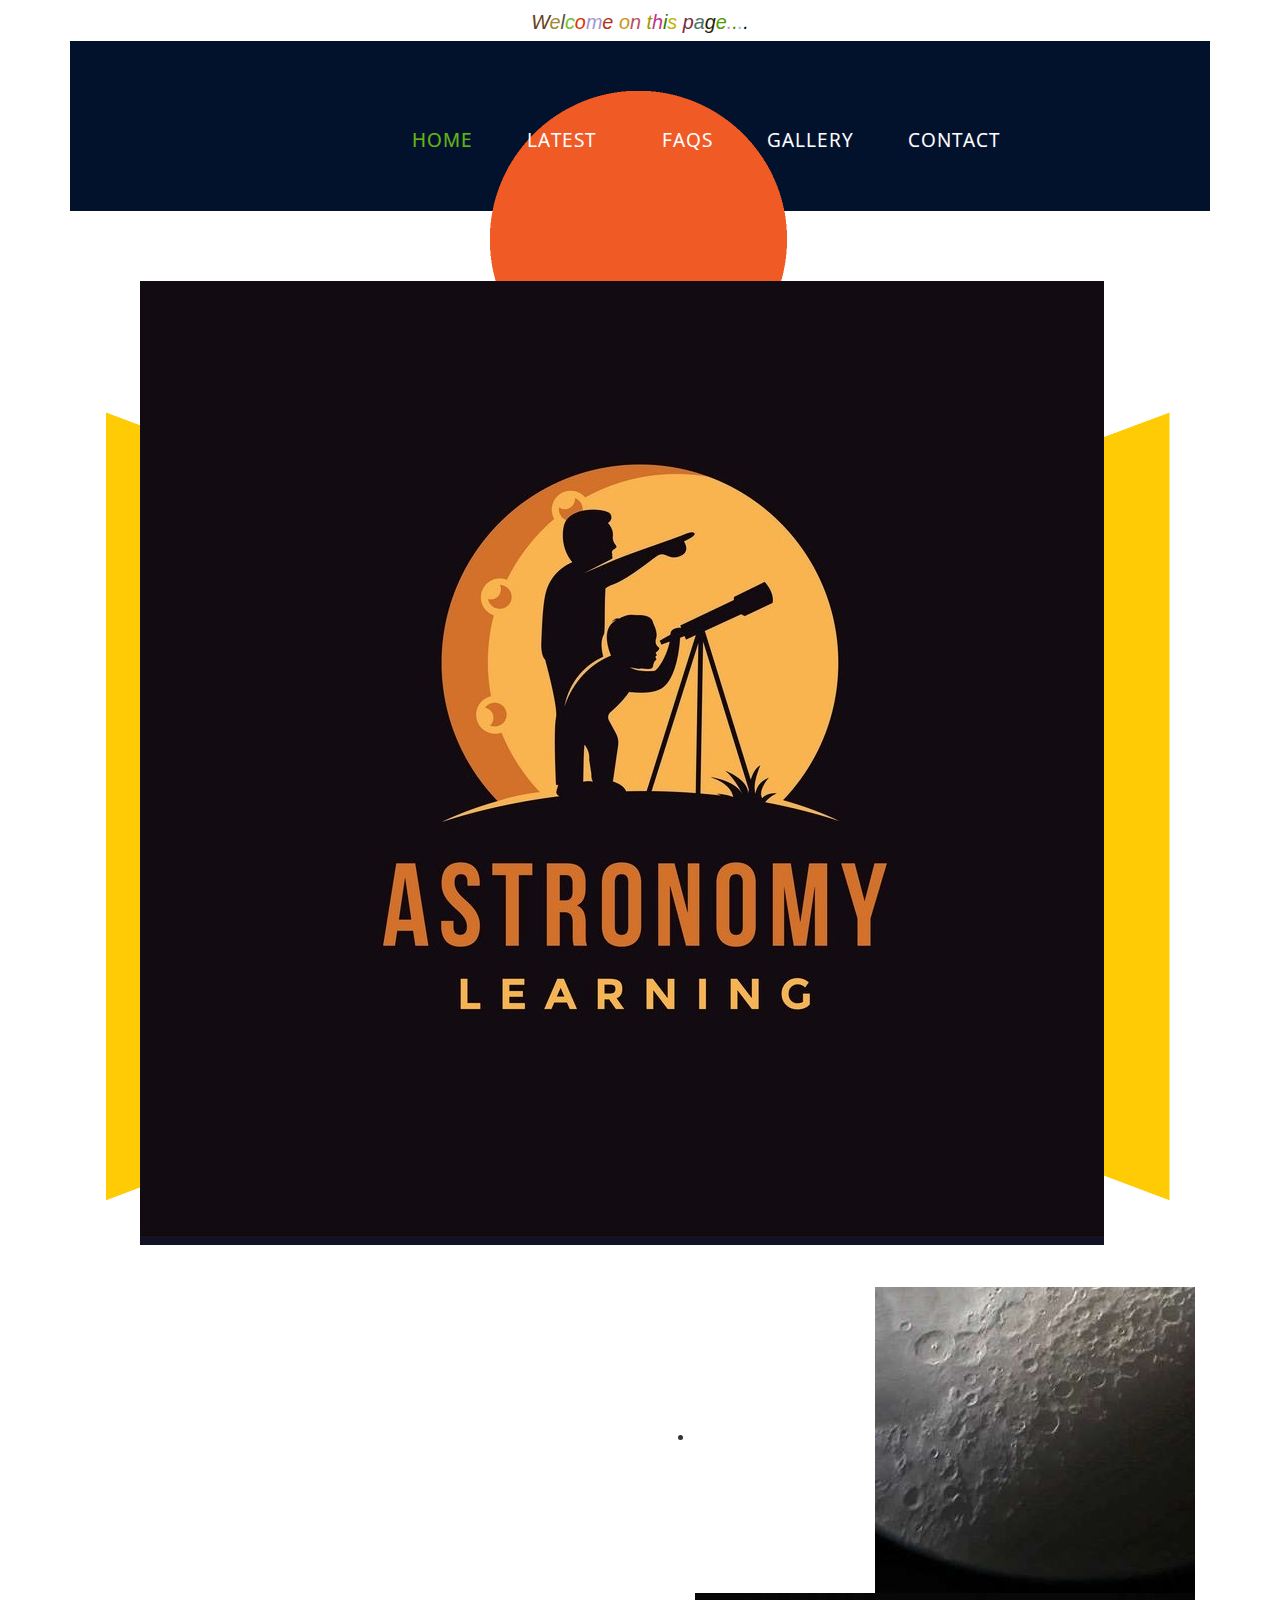
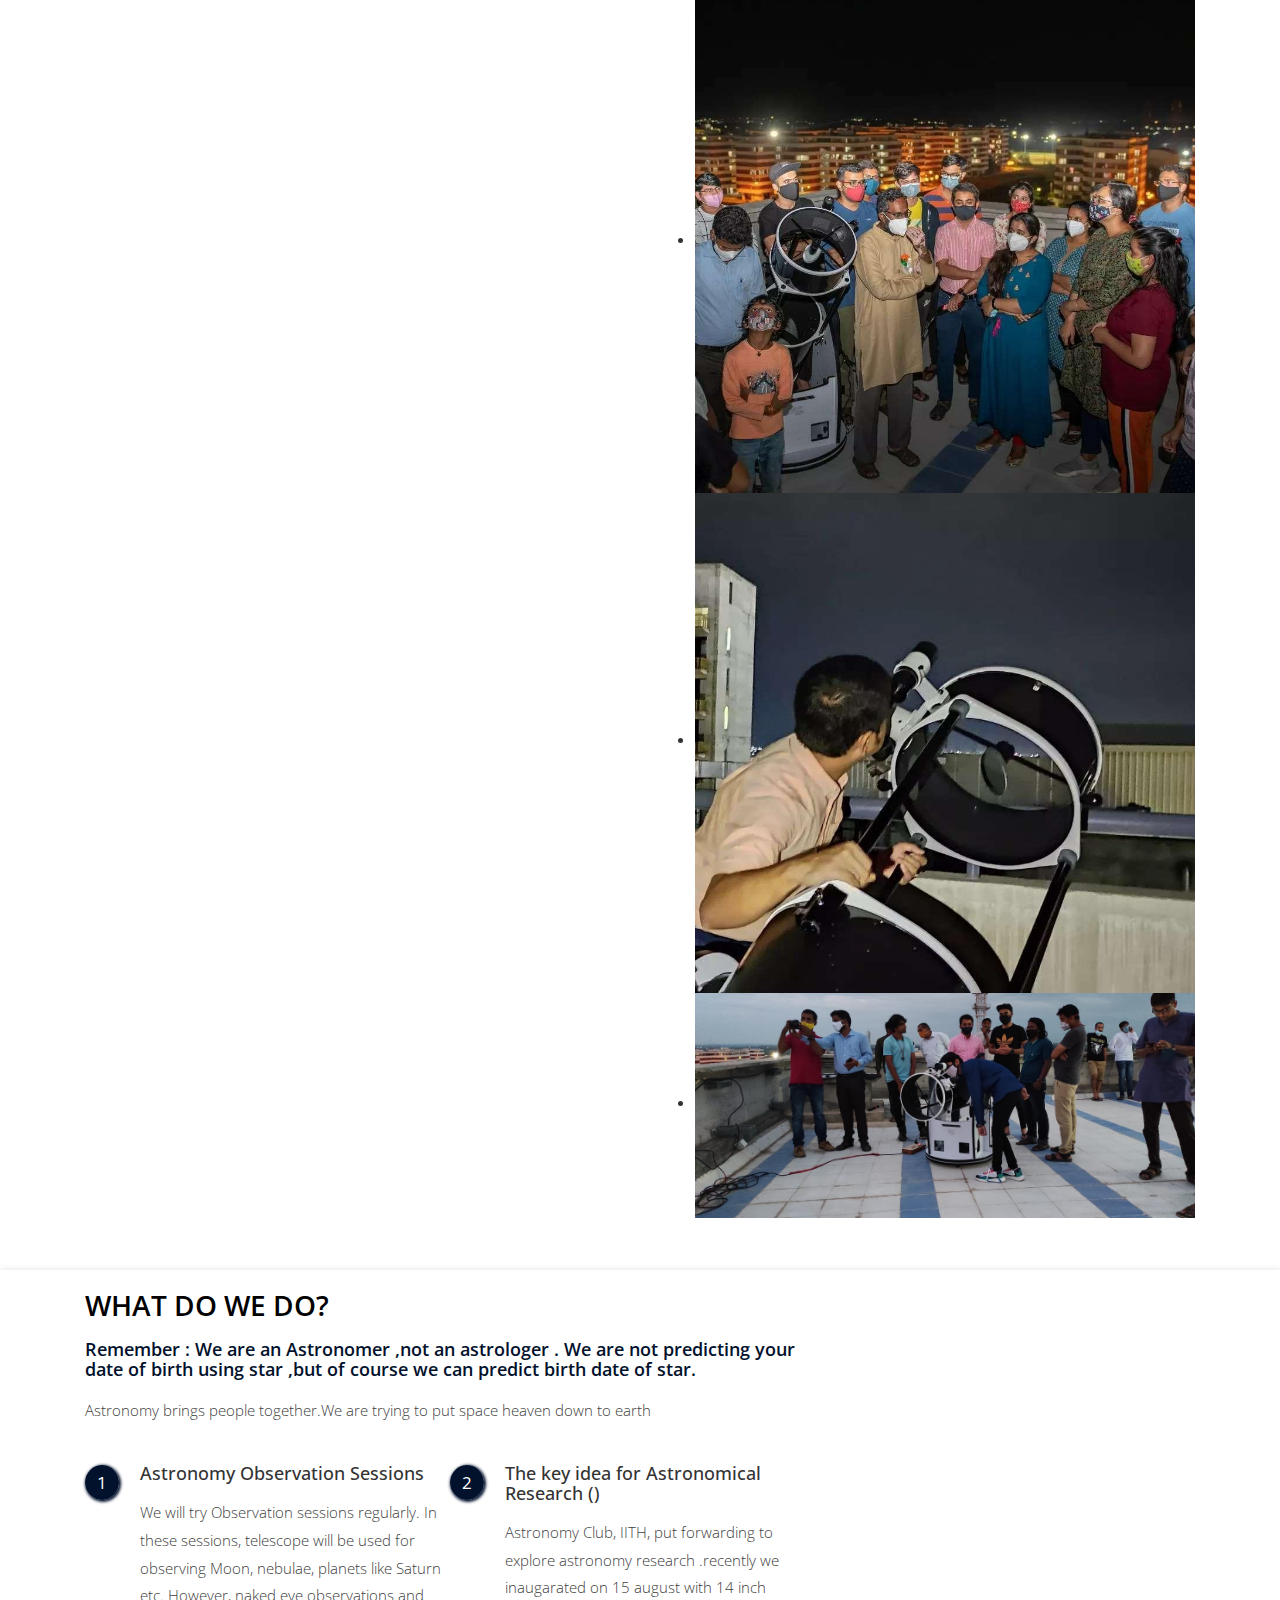
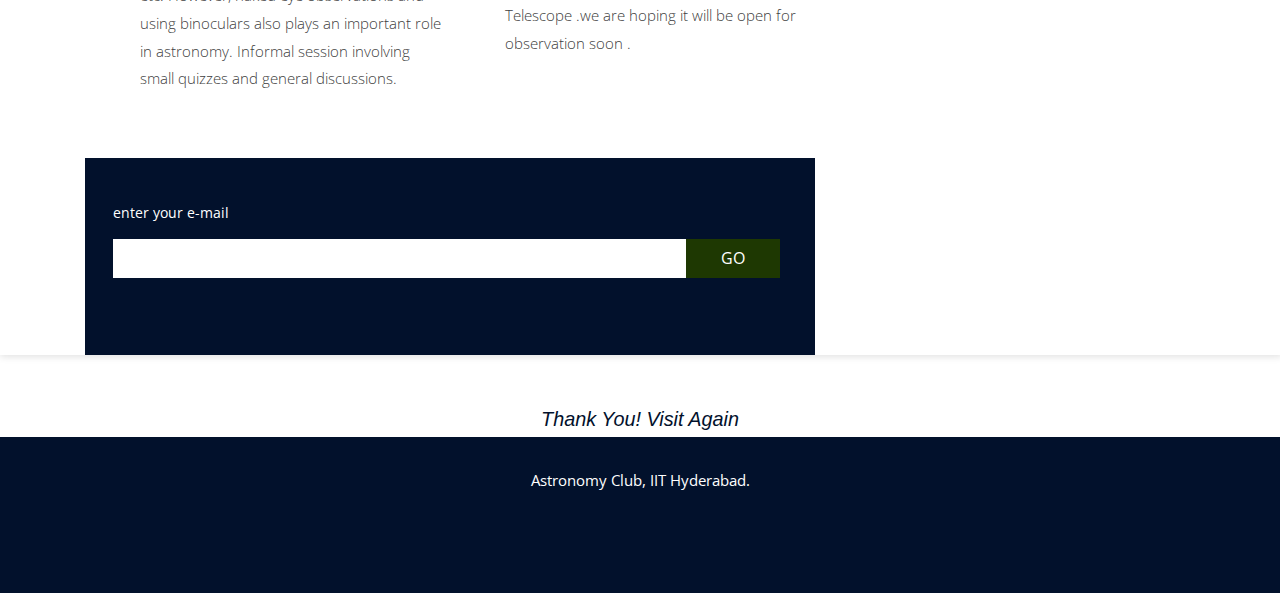
==== IITH.html @ e49ef8d6 "Add files via upload" ====
<html>
  <head>
  <head>
    <meta charset="windows-1252">
<meta http-equiv="X-UA-Compatible" content="IE=edge">
<meta name="viewport" content="width=device-width, initial-scale=1">
    	<meta http-equiv="Content-Type" content="text/html; charset=utf-8" />
		<meta http-equiv="Content-Type" content="text/html; charset=iso-8859-1" />
		<script type="text/javascript">
			//   Change next line for your text msg.
			var msg = 'Welcome on this page....'
			var colorTimer = null;
			//  Color can be altered below - eg. remove - ABCDEF = darker
			function toHex(n){
				var hexChars = '0123456789ABCD';
				if (n == 0) return n;
				var j, k;
				var temp = '';
				while (n != 0){
					j = n % 16;
					n = (n - j)/16;
					temp = hexChars.charAt(j) + temp;
				}
				return temp;
			}
			function colorize(){
				if (!document.getElementById) return;
				for (i=0; i<msg.length; i++){
					k = Math.round(Math.random() * 16777215);
					k = toHex(k);
					while (k.length < 6){
						k = k + '0';
					}
					document.getElementById('colorizer' + i).style.color = '#' + k;
				}
				//  Speed change below - Default = 200 - Lower = Faster 
				colorTimer = window.setTimeout('colorize()', 200);
			}
		</script>
		
	</head>
	<!--body bgcolor="#333333" link="#cc6600" vlink="#cc6600" onload='colorize();'-->
		<div id="text" style="font-size:large; font-family: 'arial', Courier, monospace; letter-spacing:normal; font-weight:bold; font-style:normal; text-align:center; padding-top:5px;">
			<script>
				for (var i=0; i<msg.length; i++){
					document.write("<span id ='colorizer" + i + "'>" + msg.charAt(i) + "</span>");
				}
			</script>
		</div>


    
<title>Astronomy Club, IITH | Home ::  </title>
<link rel="shortcut icon" href="images/nebula.jpg" type="image/jpg"/>
<link href="css/bootstrap.css" rel="stylesheet" type="text/css" media="all">
<link href="css/style.css" rel="stylesheet" type="text/css" media="all" />
<meta name="viewport" content="width=device-width, initial-scale=1, maximum-scale=1">
<meta http-equiv="Content-Type" content="text/html; charset=utf-8" />
<meta name="viewport" content="width=device-width, initial-scale=1">
<script type="application/x-javascript"> addEventListener("load", function() { setTimeout(hideURLbar, 0); }, false); function hideURLbar(){ window.scrollTo(0,1); } </script>
<link href='http://fonts.googleapis.com/css?family=Open+Sans:400,600,300,700,800' rel='stylesheet' type='text/css'>
<link rel="stylesheet" href="css/flexslider.css" type="text/css" media="screen" />
<script src="js/jquery.min.js"></script>
<script src="js/modernizr.custom.js"></script>
</head>
<body>
  <!-- header -->	
	<div class="banner">
		<div class="container">
			<div class="header">
				<div class="head-nav">
						<span class="menu"> </span><center>
						  
						      <!-- Begin Logo -->
        <a class="navbar-brand" href="/">
            <!-- <img src="/assets/images/logo.png" alt="IIT Hyderabad" style="width:55%"> -->
            <img src="images/horzlogolong.png" alt="IITH Logo">
	    <ul class="cl-effect-1"-->
                                                                <li class="active"><a href="index.html">Home</a></li>
							        <li><a href="Latest.html">Latest</a><li>
								<li><a href="faq.html">FAQs</a></li>
								<li><a href="gallery.html">Gallery</a></li>
								<li><a href="contact.html">Contact</a></li>
								<!--li><a href="presentations.html">Presentations</a></li-->
								
								<div class="clearfix"> </div>
							</ul>
				</div>
						<div class="clearfix"> </div>
			</div>			
					<!-- script-for-nav -->
					<script>
						$( "span.menu" ).click(function() {
						  $( ".head-nav ul" ).slideToggle(300, function() {
							// Animation complete.
						  });
						});
					</script>
				<!-- script-for-nav -->
				<div class="logo">
					<a href="index.html"><img src="images/astronomy.jpeg" class="img-responsive" alt="" /></a>
				</div>
		</div>
	</div>
<!-- header -->
<!-- welcome -->
	<div class="welcome">
		<div class="container">
			<div class="col-md-6 welcome-left">
				<!--h1>Welcome !</h1>
				<p> Welcoming to show interest in   astronomy  </p>
				<h5> lets try to peep into sky </h5-->
			</div>
				<!-- FlexSlider -->
							  <script defer src="js/jquery.flexslider.js"></script>
							  <script type="text/javascript">
								$(function(){
								  SyntaxHighlighter.all();
								});
								$(window).load(function(){
								  $('.flexslider').flexslider({
									animation: "slide",
									start: function(slider){
									  $('body').removeClass('loading');
									}
								  });
								});
							  </script>
							<!-- FlexSlider -->
							<div class="col-md-6 welcome-right">
			<section class="slider">
				<div class="flexslider">
					<ul class="slides">
						<li>
							<img src="images/D.jpg" class="img-responsive" alt="" />	
						</li>
						<li>
							<img src="images/A.jpeg" class="img-responsive" alt="" />
						</li>
						<li>	
							<img src="images/B.jpeg" class="img-responsive" alt="" />
						</li>
						<li>	
							<img src="images/C.jpeg" class="img-responsive" alt="" />
						</li>
						<!--li>	
							<img src="images/5.jpg" class="img-responsive" alt="" />
						</li>
						<li>	
							<img src="images/6.jpg" class="img-responsive" alt="" />
						</li>
						<li>	
							<img src="images/7.jpg" class="img-responsive" alt="" />
						</li-->
					</ul>
				</div>
			</section>
			</div>	
				<div class="clearfix"> </div>
		</div>
	</div>
<!-- welcome -->
<!-- generation -->
	<div class="generation">
		<div class="container">
			<div class="col-md-8 generation-left">
				<h2>What do we do?</h2>
				<h5>  Remember : We are an Astronomer ,not an astrologer . We are not predicting your date of birth using star ,but of course  we can predict birth date of star.</h5>
				<p>Astronomy brings people together.We are trying to put  space heaven down to earth </p>
				<div class="col-md-6 generation-left1">
					<div class="icon">
						<span class="part">1</span>
					</div>
					<div class="data">
						<h4>Astronomy Observation Sessions</h4>
						<p>We will try Observation sessions regularly. In these sessions, telescope will be used for observing Moon, nebulae, planets like Saturn etc. However, naked eye observations and using binoculars also plays an important role in astronomy.  Informal session involving small quizzes and general discussions.</p>
					</div>
						<div class="clearfix"> </div>
				</div>
				<!--div class="col-md-6 generation-left1">
					<div class="icon">
						<span class="part">2</span>
					</div>
					<div class="data">
						<h4>Planetarium Shows</h4>
						<p>We are proud to have our own inhouse planetarium built entirely by students. The planetarium was inaugurated on Jan 29th, 2012, and still stands to marvel the dedication of the students who built it. Today we host various planetarium shows, some of which are made by the students themselves.</p>
					</div>
						<div class="clearfix"> </div>
				</div>

				<div class="col-md-6 generation-left1">
					<div class="icon">
						<span class="part">3</span>
					</div>
					<div class="data">
					<h4>Astrophotography</h4>
						<p>To the uninitiated, nothing could be more logical than afocal photography: if you look through a telescope's eyepiece, why wouldn't you point a camera into it? The club has its own SLR camera which is used for various photometrical projects.</p>
					</div>
						<div class="clearfix"> </div>
				</div-->

				<div class="col-md-6 generation-left1">
					<div class="icon">
						<span class="part">2</span>
					</div>
					<div class="data">
					<h4>The key idea  for Astronomical Research ()</h4>
						<p>
						Astronomy Club, IITH,  put forwarding to explore astronomy research .recently we inaugarated on 15 august  with 14 inch Telescope .we are hoping it will be open for observation soon . 
						</p>
					</div>
						<div class="clearfix"> </div>
				</div>
						<div class="clearfix"> </div>

						<div class="clearfix"> </div>
				<div class="col-md-6 generation-left">
				<!--	<a class="more3" href="Beginer.html">Beginners Guide</a>
				</div>
				<div class="col-md-6 generation-left">
					<a class="more6" href="Manual.pdf" target="_blank">Handbook</a>
				</div>
						<div class="clearfix"> </div>
			</div>
			
			<div class="col-md-4 generate-rig">
				<div id="likebox-wrapper">
				<iframe src="//www.facebook.com/plugins/likebox.php?href=https%3A%2F%2Fwww.facebook.com%2FAstroClubIITK&amp;width=300&amp;height=590&amp;colorscheme=light&amp;show_faces=true&amp;header=true&amp;stream=true&amp;show_border=false" scrolling="no" frameborder="0" style="border:none; overflow:hidden; width:300px; height:590px;" allowTransparency="true"></iframe-->
				</div>
				<div class="leter">
					<!--h4>Newsletters</h4-->
					<p>enter your e-mail</p>
					<div class="name">
						<form>
							<input type="text" placeholder="" required="">
						</form>
					</div>	
						<div class="button">
							<form>
								<input type="submit" value="GO">
							</form>
						</div>
							<div class="clearfix"> </div>
				</div>
			</div>
				<div class="clearfix"> </div>
		</div>
</div>
<meta charset="windows-1252">
<meta http-equiv="X-UA-Compatible" content="IE=edge">
<meta name="viewport" content="width=device-width, initial-scale=1">
   <meta http-equiv="Content-Type" content="text/html; charset=utf-8" />
		<meta http-equiv="Content-Type" content="text/html; charset=iso-8859-1" />
		<script type="text/javascript">
			//   Change next line for your text msg.
			var msg = 'Thank You! Visit Again '
			var colorTimer = null;
			//  Color can be altered below - eg. remove - ABCDEF = darker
			function toHex(n){
				var hexChars = '0123456789ABCD';
				if (n == 0) return n;
				var j, k;
				var temp = '';
				while (n != 0){
					j = n % 16;
					n = (n - j)/16;
					temp = hexChars.charAt(j) + temp;
				}
				return temp;
			}
			function colorize(){
				if (!document.getElementById) return;
				for (i=0; i<msg.length; i++){
					k = Math.round(Math.random() * 16777215);
					k = toHex(k);
					while (k.length < 6){
						k = k + '0';
					}
					document.getElementById('colorizer' + i).style.color = '#' + k;
				}
				//  Speed change below - Default = 200 - Lower = Faster 
				colorTimer = window.setTimeout('colorize()', 200);
			}
		</script>
		
		
	
	<body bgcolor="#333333" link="#cc6600" vlink="#cc6600" onload='colorize();'>
		<div id="text" style="font-size:large; font-family: 'arial', Courier, monospace; letter-spacing:normal; font-weight:bold; font-style:normal; text-align:center; padding-top:5px;">
			<script>
				for (var i=0; i<msg.length; i++){
					document.write("<span id ='colorizer" + i + "'>" + msg.charAt(i) + "</span>");
				}
			</script>
		</div>



	
	<div class="footer">
		<div class="container">
		<p>Astronomy Club, IIT Hyderabad.</p><p>
							<a href="#"><i class="fb"></i></a>
							<a href="#"><i class="goog"></i></a>
								<div class="clearfix"> </div>
		</p>
		</div>
	</div>
<!-- generation -->
</body>
</html>
---- css/style.css ----
/*Author:  
Author URL: http:// .com
License: Creative Commons Attribution 3.0 Unported
License URL: http://creativecommons.org/licenses/by/3.0/
--*/
/*this my color 02112c*/
body{
	font-family: 'Open Sans', sans-serif;
}
body a{
    transition:0.5s all;
	-webkit-transition:0.5s all;
	-moz-transition:0.5s all;
	-o-transition:0.5s all;
	-ms-transition:0.5s all;
}
.banner{
	background: url(../images/banner3.jpg) center 0 repeat;
	background-size: cover;
	-webkit-background-size: cover;
	-moz-background-size: cover;
	-o-background-size: cover;
	-ms-background-size: cover;
	min-height:640px;
	text-align:center;
}
.header{
	background:#02112c;
	padding: 0.5em 1.5em;
}
.head-nav {
	float: center;
}
.footer-nav{
	float: right;
}
.social{
	float:right;
	margin: 2em 0em 0em;
	border-left: 1px solid #ffffff;
	padding: 0em 0em 0em 2em;
}
.social ul{
	padding:0;
	margin:0;
}
.social ul li {
	display: inline-block;
}
.head-nav ul li a{
	position: relative;
	display: inline-block;
	margin: 0px 0px;
	outline: none;
	color: #fff;
	text-decoration: none;
	text-transform: uppercase;
	letter-spacing: 1px;
	font-weight: 400;
	text-shadow: 0 0 1px rgba(255,255,255,0.3);
	font-size: 1.2em;
}
.footer-nav ul li a{
	position: relative;
	display: inline-block;
	margin: 0px 0px;
	outline: none;
	color: #fff;
	text-decoration: none;
	text-transform: uppercase;
	letter-spacing: 1px;
	font-weight: 400;
	text-shadow: 0 0 1px rgba(255,255,255,0.3);
	font-size: 1.2em;
}
.head-nav a:hover,
.head-nav a:focus {
	outline: none;
}
.footer-nav a:hover,
.footer-nav a:focus {
	outline: none;
}
.head-nav {
	padding: 2em 0em;
}
.footer-nav {
	padding: 2em 0em;
}
.head-nav ul{
	padding:0;
	margin: 0;
}
.footer-nav ul{
	padding:0;
	margin: 0;
}
*,
*:after,
*::before {
    -webkit-box-sizing: border-box;
    -moz-box-sizing: border-box;
    box-sizing: border-box;
}
.head-nav ul li {
	display: inline-block;
	margin: 0 .5em;
	outline: none;
	text-decoration: none;
	text-transform: uppercase;
	letter-spacing: 1px;
	font-weight: 400;
	font-size: 16px;
}
.footer-nav ul li {
	display: inline-block;
	margin: 0 .5em;
	outline: none;
	text-decoration: none;
	text-transform: uppercase;
	letter-spacing: 1px;
	font-weight: 400;
	font-size: 16px;
}
.head-nav ul li a{
	color: #fff;
}
.footer-nav ul li a{
	color: #fff;
}
.head-nav ul li a:hover{
	color:#ffffff;
	}
.footer-nav ul li a:hover{
	color:#ffffff;
	}
.head-nav ul li.active a{
	color:#5eb703;
}
.footer-nav ul li.active a{
	color:#5eb703;
}
ul a:hover,
ul a:focus {
	outline: none;
	color: #FFF;
	text-decoration: none;
}
/* Effect 1: Brackets */
.cl-effect-1 a::before,
.cl-effect-1 a::after {
	display: inline-block;
	opacity: 0;
	-webkit-transition: -webkit-transform 0.3s, opacity 0.2s;
	-moz-transition: -moz-transform 0.3s, opacity 0.2s;
	transition: transform 0.3s, opacity 0.2s;
}
.cl-effect-1 a::before {
	margin-right: 10px;
	content: '[';
	-webkit-transform: translateX(20px);
	-moz-transform: translateX(20px);
	transform: translateX(20px);
}
.cl-effect-1 a::after {
	margin-left: 10px;
	content: ']';
	-webkit-transform: translateX(-20px);
	-moz-transform: translateX(-20px);
	transform: translateX(-20px);
}
.cl-effect-1 a:hover::before,
.cl-effect-1 a:hover::after,
.cl-effect-1 a:focus::before,
.cl-effect-1 a:focus::after {
	opacity: 1;
	-webkit-transform: translateX(0px);
	-moz-transform: translateX(0px);
	transform: translateX(0px);
}
i.fb {
	width: 30px;
	height: 30px;
	background: url(../images/img-sprite.png)no-repeat -3px -3px;
	display: inline-block;
}
i.fb:hover{
	opacity:0.4;
}
i.twt {
	width: 30px;
	height: 30px;
	background: url(../images/img-sprite.png)no-repeat -28px -3px;
	display: inline-block;
}
i.twt:hover{
	opacity:0.4;
}
i.goog {
	width: 30px;
	height: 30px;
	background: url(../images/img-sprite.png)no-repeat -57px -2px;
	display: inline-block;
}
i.goog:hover{
	opacity:0.4;
}
.logo {
	text-align: left;
	margin: 5em 0em 0em 5em;
}
.welcome {
	margin:3em 0em;
}
.welcome-left h1{
	font-size:3em;
	font-weight:600;
	color:#000000;
	text-transform:uppercase;
}
.welcome-left h5{
	font-size:1.3em;
	font-weight:600;
	color:#02112c;
	margin:1em 0em;
}
.welcome-left p{
	font-size:1.1em;
	font-weight:300;
	color:#404040;
	margin:1em 0em;
	line-height: 1.8em;
}
a.more {
	background:url(../images/plus1.png)no-repeat 121px 1px;
	color: #000000;
	text-decoration: none;
	font-size: 18px;
	font-weight: 400;
	padding: 0.7em 2.2em;
	display: inline-block;
	text-decoration: none;
	text-align: center;
	border:1px solid #02112c;
	margin: 1em 0em 0em;
}
a.more:hover
{
color: #02112c;
}
a.see{
	background:url(../images/plus1.png)no-repeat 84px 2px;
	color: #000000;
	text-decoration: none;
	font-size: 18px;
	font-weight: 400;
	padding: 0.7em 2.2em;
	display: inline-block;
	text-decoration: none;
	text-align: center;
	border:1px solid #02112c;
	margin: 1em 0em 0em;
}
a.see:hover{
	color: #02112c;
}
a.more2 {
	background:url(../images/plus1.png)no-repeat 171px 1px;
	color: #000000;
	text-decoration: none;
	font-size: 18px;
	font-weight: 400;
	padding: 0.7em 2.2em;
	display: inline-block;
	text-decoration: none;
	text-align: center;
	border:1px solid #02112c;
	margin: 1em 0em 1em;
}
a.more2:hover{
	color: #02112c;
}
a.more3 {
	background:url(../images/plus1.png)no-repeat 171px 1px;
	color: #000000;
	text-decoration: none;
	font-size: 18px;
	font-weight: 400;
	padding: 0.7em 2.2em;
	display: inline-block;
	text-decoration: none;
	text-align: center;
	border:1px solid #02112c;
	margin: 1em 0em 1em;
}
a.more3:hover{
	color: #02112c;
}
a.more4 {
	background:url(../images/plus1.png)no-repeat 41px 1px;
	color: #000000;
	text-decoration: none;
	font-size: 12px;
	font-weight: 400;
	padding: 0.7em 2.2em;
	display: inline-block;
	text-decoration: none;
	text-align: center;
	border:1px solid #02112c;
	margin: 1em 0em 1em;
}
a.more4:hover{
	color: #02112c;
}
a.more5 {
	background:url(../images/plus1.png)no-repeat 31px 1px;
	color: #000000;
	text-decoration: none;
	font-size: 12px;
	font-weight: 400;
	padding: 0.7em 2.2em;
	display: inline-block;
	text-decoration: none;
	text-align: center;
	border:1px solid #02112c;
	margin: 1em 0em 1em;
}
a.more5:hover{
	color: #02112c;
}
a.more6 {
	background:url(../images/plus1.png)no-repeat 121px 1px;
	color: #000000;
	text-decoration: none;
	font-size: 18px;
	font-weight: 400;
	padding: 0.7em 2.2em;
	display: inline-block;
	text-decoration: none;
	text-align: center;
	border:1px solid #02112c;
	margin: 1em 0em 1em;
}
a.more6:hover{
	color: #02112c;
}
.welcome-right {
	text-align: right;
}
.generation {
	box-shadow:  1px 1px 7px 1px #E3E3E3;
	margin:3em 0em;
}
.generation h2{
	font-size:2em;
	font-weight:600;
	color:#000000;
	text-transform:uppercase;
}
.generation h5{
	font-size:1.3em;
	font-weight:600;
	color:#02112c;
	margin:1em 0em;
}
.generation p{
	font-size:1.1em;
	font-weight:300;
	color:#404040;
	margin:1em 0em;
	line-height: 1.8em;
}
.generation-left1 {
	padding: 0;
}
.generation-left h2{
	font-size:2em;
	font-weight:600;
	color:#000000;
	text-transform:uppercase;
}
.generation-left h5{
	font-size:1.3em;
	font-weight:600;
	color:#02112c;
	margin:1em 0em;
}
.generation-left p{
	font-size:1.1em;
	font-weight:300;
	color:#404040;
	margin:1em 0em;
	line-height: 1.8em;
}
.part{
	font-size: 1.2em;
	font-weight: 400;
	background: #02112c;
	border-radius: 50%;
	padding: 6px 12px;
	text-align: center;
	color: #fff;
	font-style:normal;
	box-shadow: 1px 1px 3px 1px #02112c;
}
.icon {
	float: left;
	width: 15%;
	margin:2em 0em;
}
.data {
	float: left;
	width: 84%;
}
.generation-right h3{
	font-size:1.7em;
	font-weight:600;
	color:#000000;
	text-transform:uppercase;
	text-align:center;
}
span {
	font-size: 1.1em;
	color: #02112c;
	font-style: italic;
	font-weight: 400;
	line-height:1.8em;
}
i.arw{
	width: 15px;
	height: 15px;
	background: url(../images/img-sprite.png)no-repeat -196px -17px;
	display: inline-block;
}
.icon1 {
	float: left;
	width: 7%;
	margin-top:5px;
}
.data1{
	float: left;
	width: 92%;
}
.generation-right p {
	font-size: 1.1em;
	font-weight: 600;
	margin: 0em 0em 0.5em;
	line-height: 1.8em;
}
.generation-right1 {
	margin: 1em 0em;
}
.generation-right {
	box-shadow:  1px 1px 7px 1px #E3E3E3;
	padding:1em 1em;
}
.generation-left2{
	box-shadow:  1px 1px 7px 1px #E3E3E3;
	padding:1em 1em;
	margin: 1em 3em 0em 0em;
}
.generation-left2 h4{
	font-size:1.5em;
	font-weight:600;
	color:#000000;
	margin:1em 0em;
}
.generation-left2 p{
	font-size:1.1em;
	font-weight:300;
	color:#404040;
	margin:1em 0em;
	line-height: 1.8em;
}
.generation-left2 h5{
	font-size:1.1em;
	font-weight:600;
	color:#02112c;
	margin:1em 0em;
}
.generation-left3{
	box-shadow:  1px 1px 7px 1px #E3E3E3;
	padding:1.1em 1em;
	margin: 1em 0em 0em 3em;
}
.generation-left3 h4{
	font-size:1.5em;
	font-weight:600;
	color:#000000;
	margin:1em 0em;
}
.generation-left3 p{
	font-size:1.1em;
	font-weight:300;
	color:#404040;
	margin:1em 0em;
	line-height: 1.8em;
}
.generation-left3 h5{
	font-size:1.1em;
	font-weight:600;
	color:#02112c;
	margin:1em 0em;
}
.generation-left3 span{
	font-size:1em;
	font-weight:600;
	color:#000000;
	font-style:normal;
}
.leter {
	background:#02112c;
	padding:2em 2em 4.5em;
	margin:1.5em 0em 0em;
}
.leter h4{
	font-size:1.5em;
	font-weight:600;
	color:#fff;
	margin:1em 0em;
	text-align:center;
}
.leter p{
	font-size:1em;
	font-weight:400;
	color:#fff;
	margin:1em 0em;
}
.name{
	float:left;
	width:85%;
}
.button{
	float:left;
	width:14%;
}
.leter form input[type="text"] {
	width: 100%;
	color: #898888;
	outline: none;
	font-size: 16px;
	padding: .5em;
	border: none;
	-webkit-appearance: none;
}
.button form input[type="submit"] {
	background: #1e3802;
	padding: .5em;
	text-transform: uppercase;
	color: #fff;
	font-size: 16px;
	font-weight: 400;
	display: block;
	outline: none;
	border: none;
	width: 100%;
}
.button form input[type="submit"]:hover{
	background: #D94748;
}
.footer p {
	font-size: 1.1em;
	font-weight: 400;
	color: #fff;
	margin: 1em 0em;
	line-height: 1.8em;
	text-align:center;
}
.footer a {
	color: #70dd00;
}
.footer a:hover{
	color: #fff;
}
/*--about--*/
.banner1{
	background: url(../images/banner3.jpg) no-repeat  center fixed;
	background-size: cover;
	-webkit-background-size: cover;
	-moz-background-size: cover;
	-o-background-size: cover;
	-ms-background-size: cover;
	min-height:335px;
	text-align:center;
}
.logo1{
	text-align: left;
	margin: 5em 0em 0em 5em;
}
.wrapper {
	padding: 8%;
}
h2.style {
	letter-spacing: 2px;
	text-transform: capitalize;
	font-size: 2.5em;
	color: #02112c;
}
.about {
	margin: 8em 0em 4em;
}
.cont-grid h4{
	font-size: 1.5em;
	color: #02112c;
	text-transform: uppercase;
	margin:0;
}
.abt-para {
	margin: 0em 0em 3em;
}
p.para.top {
	font-size: 1.1em;
	font-weight: 300;
	line-height: 1.8em;
	margin: 1em 0em;
}
p.para {
	font-size: 1.1em;
	font-weight: 300;
	line-height: 1.8em;
	margin: 1em 0em;
}
/*--about--*/
/*-- products-section --*/
/*-- portfolio --*/
.service-section {
	margin: 2em 0em 4em;
	position:relative;
}
.service-section h2{
	font-size:3em;
	font-weight:400;
	color:#6F7173;
	margin:1em 0em;
	text-align:center;
}
.portfolio  p{
	color: #979797;
	font-weight: 400;
	font-size: 1.1em;
	text-align:left;
	line-height:1.5em;
	margin:1em 0em 0em;
}
.portfolio  h3{
	color: #02112c;
	font-weight: 400;
	font-size: 1.5em;
	text-align:left;
	text-transform:uppercase;
	margin:1em 0em;
}
.service{
	padding:2em 2em;
}
.servic {
	margin: 3em 0em;
}
.products-section {
	margin: 6em 0em 4em;
}
#portfoliolist .portfolio {
	-webkit-box-sizing: border-box;
	-moz-box-sizing: border-box;
	-o-box-sizing: border-box;
	width: 33%;
	display:none;
	float:left;
	overflow:hidden;
	margin: 0;
}
div#portfoliolist {
	padding: 0px 0px;
	margin:2em 0em;
}	
.portfolio-wrapper {
	overflow:hidden;
	position: relative !important;
	cursor:pointer;
	margin:0em 1em;
	padding:0em 0em 1em;
}
.portfolio img {
	width:100%;
	transition: all 300ms!important;
	-webkit-transition: all 300ms!important;
	-moz-transition: all 300ms!important;
}
.portfolio .label {
	position: absolute;
	width: 100%;
	height:40px;
	bottom:-40px;
}
.portfolio .label-bg {
	background: #22B4B8;
	width: 100%;
	height:100%;
	position: absolute;
	top:0;
	left:0;
}
.portfolio .label-text {
	color:#fff;
	position: relative;
	z-index:500;
	padding:5px 8px;
}
.portfolio .text-category {
	display:block;
	font-size:9px;
	font-size: 12px;
	text-transform:uppercase;
}
/* Self Clearing Goodness */
.container:after { content: "\0020"; display: block; height: 0; clear: both; visibility: hidden; }
.clearfix:before,
.clearfix:after,
.row:before,
.row:after {
	content: '\0020';
	display: block;
	overflow: hidden;
	visibility: hidden;
	width: 0;
	height: 0; 
}
.row:after,
.clearfix:after {
	clear: both; 
}
.clear {
	clear: both;
	display: block;
	overflow: hidden;
	visibility: hidden;
	width: 0;
	height: 0;
}
.zoom-icon {
	position: absolute;
	opacity: 0;
	filter: alpha(opacity=0);
	-ms-filter: "progid:DXImageTransform.Microsoft.Alpha(opacity=0)";
	display: block;
	left: 0;
	top: -152px;
	width: 290px;
	height: 219px;
	background: url(../images/zoom.png) center center no-repeat rgba(94, 183, 3, 0.33);
	cursor: pointer;
	transition: all .2s ease-in-out;
	-webkit-transition: all .2s ease-in-out;
	-moz-transition: all .2s ease-in-out;
	-o-transition: all .2s ease-in-out;
}
.grid_box .zoom-icon {
	top: -50px;
	width:100%;
	height: 256px;	
}
.grid_box a:hover .zoom-icon {
	top: 0;
	opacity: 1;
	filter: alpha(opacity=99); 
	-ms-filter: "progid:DXImageTransform.Microsoft.Alpha(opacity=99)";
}
.entertain_box{
	margin-bottom:3em;
}
/*-- service-products --*/
/*start Contact*/
.col{
	display: block;
}
.contact_info{
	float: left;
	width: 60.33333%;
}
.company_address {
	float: right;
	margin-left: 4%;
	width: 35.3333%;
}
.col.span_1_of_2 h2{
	margin-bottom: 4%;
}
.contact-form form{
	position:relative;
	margin-top: 2%;
}
.contact-form div{
	padding:5px 0;
}
.contact-form span{
	color:#555555;
	display:block;
	font-size: 0.8725em;
	padding-bottom:5px;
}
.company_address p{
	padding:2px 0;
	color: #555555;
	font-size: 1em;
	line-height: 1.8em;
}
.company_address p span{
	color:#02112c;
	cursor:pointer;
}
.company_address p span:hover{
	color: #555555;
	-webkit-transition:0.5s;
	-moz-transition:0.5s;
	-o-transition:0.5s;
	transition:0.5s;
}
.map{
	margin: 4% 0;
}
.contact-form input[type="text"],.contact-form textarea{
	font-family:trebuchet ms, arial, sans-serif;
	font-size:0.8725em;
	color: #555;
	padding: 15px;
	display: block;
	width: 98%;
	background: #FFFFFF;
	border: 1px solid #02112c;
	outline: none;
	-webkit-appearance: none;
}
.contact-form textarea{
	resize:none;
	height:120px;		
}
.contact-form input[type="text"]:focus,.contact-form textarea:focus{
	-webkit-transition: 0.9s;
	-o-transition: 0.9s;
	-moz-transition: 0.9s;
	transition: 0.9s;
	border: 1px solid rgba(117, 95, 165, 0.05);
	box-shadow: 0px 1px 2px #AFB1B3;
	-webkit-box-shadow:0px 1px 2px #AFB1B3;
	-moz-box-shadow:0px 1px 2px #AFB1B3;
	-o-box-shadow:0px 1px 2px #AFB1B3;
}
.contact-form input[type="submit"]{
	cursor:pointer;
	padding: 12px 68px;
	text-transform: uppercase;
	letter-spacing: 1px;
	font-size: 1em;
	line-height: 1.8em;
	-webkit-transition: all 0.3s;
	-moz-transition: all 0.3s;
	-o-transition: all 0.3s;
	transition: all 0.3s;
	color: #ffffff;
	background-color: #02112c;
	border-radius: 4px;
	-webkit-border-radius: 4px;
	-moz-border-radius: 4px;
	-o-border-radius: 4px;
	outline: none;	
	border:none;
}
.contact-form input[type="submit"]:hover{
	background: #1E3802;
}
.section.group {
	padding: 5em 0em 4em;
}
h3.style {
	letter-spacing: 2px;
	text-transform: capitalize;
	font-size: 2em;
	color: #02112c;
}
/*-- error-page --*/
.error-page{
	padding:2em 0 5em 0;
}
.error-404{
	margin:5em 0em;
}
.error-404 h1{
	font-size:12em;
	font-weight:700;
	color:#02112c;
	margin:0;
	padding:0;
	text-transform:uppercase;
}
.error-404 p{
	color: #4f4844;
	margin: 0;
	font-size: 1.2em;
	text-transform: uppercase;
} 
a.b-home{
	background:#02112c;
	padding:0.8em 3em;
	display:inline-block;
	color:#FFF;
	text-decoration:none;
	margin-top:1em;
}
a.b-home:hover{
	background:#1E3802;
}
/*-- products --*/
.technologies{
	margin:3em 0em;
}
.technologies h3{
	font-size:1.5em;
	font-weight:400;
	color:#6F7173;
	margin:1em 0em;
}
.prod {
	margin: 2em 0em;
	padding: 2em 0em;
	border-bottom: 1px solid rgba(122, 232, 9, 0.69);
}
.technologies-right1 {
	margin: 3em 0em;
}
.technologies p{
	font-size:1.1em;
	font-weight:400;
	line-height:1.5em;
	margin:1em 0em;
	color:#979797;
}
.technologies h4 a{
	font-size:1.3em;
	font-weight:400;
	color:#02112c;
	text-decoration:none;
}
.technologies h4 a:hover{
	color:#5094F2;
}
.technologies h5 a{
	font-size:1.5em;
	font-weight:400;
	color:#D94748;
	text-decoration:none;
}
.technologies h5 a:hover{
	color:#02112c;
}
.technologies h6 a{
	font-size:1.2em;
	font-weight:400;
	color:#02112c;
	text-decoration:none;
}
.technologies h6 a:hover{
	color:#D94748;
}
.technologies span{
	font-size:1.2em;
	font-weight:400;
	color:#c2c2c2;
}
.data{
	margin:1em 0em 2em;
}
a.more1{
	background: url(../images/plus1.png)no-repeat 121px 1px;
	color: #000000;
	text-decoration: none;
	font-size: 18px;
	font-weight: 400;
	padding: 0.7em 2.2em;
	display: inline-block;
	text-decoration: none;
	text-align: center;
	border: 1px solid #02112c;
	margin: 2.5em 0em 0em 2em;
}
a.more1:hover{
	color: #02112c;
}
.products-section h2 {
	font-size: 2.5em;
	font-weight: 600;
	color: #D94748;
	line-height: 1.8em;
	margin: 1em 0em;
}
.technologies h2 {
	font-size: 2.5em;
	font-weight: 600;
	color: #02112c;
	line-height: 1.8em;
	margin: 1em 0em;
}
.footer{
	background: #02112c;
	padding: 1em 0em 1em;
	margin: 0;
}
#small-dialog1{
	width: 700px;
	}
/*--responsive design--*/
@media (max-width:1024px){
.head-nav {
	padding: 1.5em 0em;
}
	#small-dialog1{
	width: 500px;
	}
.footer-nav {
	padding: 1.5em 0em;
}
.head-nav ul li a{
	font-size:1em;
}
.footer-nav ul li a{
	font-size:1em;
}
.social {
	margin: 1.2em 0em 0em;
	padding: 0em 0em 0em 1em;
}
.logo {
	margin: 8em 0em 0em 3em;
}
.banner {
	min-height: 450px;
}
.welcome-left h1 {
	font-size: 2.5em;
}
.welcome-left h5 {
	font-size: 1.2em;
}
.welcome-left p {
	font-size: 1em;
}
a.more {
	margin: 0em 0em 0em;
}
.welcome {
	margin: 3em 0em 0em;
}
.generation-left h2 {
	font-size: 1.7em;
}
.generation-left h5 {
	font-size: 1.2em;
}
.part {
	font-size: 1em;
}
.generation-right p {
	font-size: 1em;
}
.generation-right h3 {
	font-size: 1.5em;
}
span {
	font-size: 1em;
}
.generation-left2 h4 {
	font-size: 1.4em;
}
.generation-left3 h4 {
	font-size: 1.4em;
}
.generation-left3 p {
	font-size: 1em;
}
.generation-left2 p {
	font-size: 1em;
}
.generation-left2 {
	padding: 1em 1em 8em;
}
a.see {
	background: url(../images/plus1.png)no-repeat 87px 2px;
}
.button form input[type="submit"] {
	font-size: 15px;
}
.leter form input[type="text"] {
	font-size: 15px;
}
.cont-grid h4 {
	font-size: 1.3em;
}
a.more1 {
	background: url(../images/plus1.png)no-repeat 98px -4px;
	font-size: 15px;
}
.technologies h4 a {
	font-size: 1.2em;
}
.technologies h3 {
	font-size: 1.4em;
}
.technologies h5 a {
	font-size: 1.4em;
}
.grid_box .zoom-icon {
	height: 207px;
}
.portfolio p {
	margin: 1em 0em;
}
h3.style {
	font-size: 1.5em;
}
.error-404 h1 {
	font-size: 8em;
}
}
/*--responsive design--*/
@media (max-width:768px){
.head-nav ul li{
	display:block;
	float:none;
}
	#small-dialog1{
	width: 500px;
	}
.footer-nav ul li{
	display:block;
	float:none;
}
.head-nav ul li a{
	border-right:none;
	color:#fff;
}
.footer-nav ul li a{
	border-right:none;
	color:#fff;
}
.head-nav ul{
	position: absolute;
	margin: 0;
	padding: 2% 0;
	z-index: 999;
	width: 92%;
	display: none;
	text-align: center;
	background:rgba(2,17,44, 0.91);
	left:2em;
	top:3em;
}
.footer-nav ul{
	position: absolute;
	margin: 0;
	padding: 2% 0;
	z-index: 999;
	width: 92%;
	display: none;
	text-align: center;
	background:rgba(2,17,44, 0.91);
	left:2em;
	top:3em;
}
.head-nav span.menu {
	display: block;
	background: none;
	position: absolute;
	top: 25px;
	left: 30px;
}
.footer-nav span.menu {
	display: block;
	background: none;
	position: absolute;
	top: 25px;
	left: 30px;
}
.head-nav span.menu:before{
	content:url(../images/menu.png);
	color:#FFF;
	font-size:1.3em;
	text-transform:uppercase;
	text-align:right;
	cursor:pointer;
}
.footer-nav span.menu:before{
	content:url(../images/menu.png);
	color:#FFF;
	font-size:1.3em;
	text-transform:uppercase;
	text-align:right;
	cursor:pointer;
}
.header {
	padding: 1em 1.5em;
}
.head-nav ul li a {
	font-size: 0.875em;
	padding: 1em 0em 0em;
}
.footer-nav ul li a {
	font-size: 0.875em;
	padding: 1em 0em 0em;
}
.social {
	margin: 4px 0 0 0;
	padding: 0em 0em 0em 1em;
}
.banner {
	min-height: 380px;
}
.logo {
	margin: 6em 0em 0em 2em;
}
.welcome-left h1 {
	font-size: 2em;
}
.welcome-left {
	margin: 0em 0em 2em;
}
.generation {
	margin: 0em 0em;
}
.icon {
	width: 8%;
	margin: 2.3em 0em;
}
.data {
	width: 90%;
}
.generation-left2 {
	padding: 2em 2em;
	text-align: center;
	margin: 1em 0em 0em 0em;
}
.generation-left3 {
	box-shadow: 1px 1px 7px 1px #E3E3E3;
	padding: 2em 2em;
	margin: 3em 0em;
}
.leter {
	margin: 2em 0em;
}
.generation-left h2 {
	font-size: 1.5em;
}
.leter h4 {
	font-size: 1.4em;
}
.about {
	margin: 5em 0em 4em;
	text-align: center;
}
.cont-grid {
	margin: 2em 0em 0em;
}
.technologies {
	margin: 1em 0em;
	text-align:center;
}
a.more1 {
	margin: 1em 0em 0em 0em;
}
.technologies h4 a {
	font-size: 1.1em;
}
.technologies h3 {
	font-size: 1.3em;
}
.technologies h5 a {
	font-size: 1.3em;
}
.grid_box .zoom-icon {
	height: 155px;
}
.portfolio h3 {
	font-size: 1.4em;
}
h3.style {
	font-size: 1.4em;
}
.section.group {
	padding: 3em 0em 2em;
}
.error-404 h1 {
	font-size: 6em;
}
.error-404 {
	margin: 10em 0em;
	min-height: 227px;
}	.span_1_of_3 {
		width: 100%;
	}
}
/*--responsive design--*/
@media (max-width:640px){
.banner {
	min-height: 350px;
}
	#small-dialog1{
	width: 450pxpx;
	}
.logo {
	margin: 5em 0em 0em 2em;
}
.welcome-left h1 {
	font-size: 1.7em;
}
.welcome-left {
	text-align: center;
}
.generation-left h2 {
	font-size: 1.4em;
	text-align:center;
}
.generation-left h5 {
	font-size: 1.1em;
	text-align: center;
}
.generation-left p {
	font-size: 1em;
	text-align: center;
}
.generation-left2 h4 {
	font-size: 1.3em;
}
.generation-left3 h4 {
	font-size: 1.3em;
	text-align: center;
}
.generation-left3 {
	text-align: center;
}
.generation-right h3 {
	font-size: 1.4em;
}
.leter h4 {
	font-size: 1.3em;
}
.footer {
	padding: 0em 0em 0.1em;
}
.cont-grid h4 {
	font-weight: 600;
}
.logo1 {
	margin: 2em 0em 0em 1em;
}
.banner1 {
	min-height: 220px;
}
#portfoliolist .portfolio {
	width: 33%;
}
.grid_box .zoom-icon {
	height: 124px;
}
.portfolio h3 {
	font-size: 1.3em;
}
a.more2 {
	background: url(../images/plus1.png)no-repeat 108px -2px;
	font-size: 16px;
}
h3.style {
	font-size: 1.3em;
}
.error-404 h1 {
	font-size: 5em;
}
.error-404 p {
	font-size: 1.1em;
}
}
/*--responsive design--*/
@media (max-width:480px){
.logo img {
	width: 73%;
}
	#small-dialog1{
	width: 350px;
	}
.banner {
	min-height: 290px;
}
.logo {
	margin: 4em 0em 0em 2em;
}
.welcome-left h1 {
	font-size: 1.5em;
}
.welcome-left h5 {
	font-size: 1.1em;
}
.welcome {
	margin: 2em 0em 0em;
}
.generation-left h2 {
	font-size: 1.3em;
}
.icon {
	width: 11%;
}
.data {
	width: 88%;
}
.generation-left2 h4 {
	font-size: 1.2em;
}
.generation-left3 h4 {
	font-size: 1.2em;
}
.generation-right h3 {
	font-size: 1.3em;
}
.generation-right p {
	font-size: 0.9em;
}
span {
	font-size: 0.9em;
}
.leter h4 {
	font-size: 1.2em;
}
.footer p {
	font-size: 0.875em;
	font-weight: 600;
}
.logo1 img {
	width: 73%;
}
.cont-grid h4 {
	font-size: 1.2em;
}
p.para.top {
	font-size: 1em;
}
p.para {
	font-size: 1em;
}
.technologies h4 a {
	font-size: 1em;
}
.technologies p {
	font-size: 1em;
}
.technologies h3 {
	font-size: 1.2em;
}
.technologies h5 a {
	font-size: 1.2em;
}
#portfoliolist .portfolio {
	width: 50%;
}
.grid_box .zoom-icon {
	height: 138px;
}
.portfolio h3 {
	font-size: 1.2em;
}
.portfolio p {
	font-size: 1em;
}
.products-section {
	margin: 3em 0em 0em;
}
.company_address {
	float: none;
	margin-left: 0;
	width: 100%;
	text-align: left;
	margin:0 0 2em;
}
.contact_info {
	float: none;
	width: 100%;
}
h3.style {
	font-size: 1.2em;
}
.company_address p {
	font-size: 0.9em;
}
.contact-form span {
	font-size: 0.8125em;
}
.error-404 h1 {
	font-size: 4em;
}
.error-404 p {
	font-size: 1em;
}
a.b-home {
	padding: 0.8em 2em;
}
.error-404 {
	margin: 3em 0em;
}	.span_1_of_3 {
		width: 100%;
	}
}
/*--responsive design--*/
@media (max-width:320px){
.logo {
	margin: 2em 0em 0em 2em;
}
	#small-dialog1{
	width: 200px;
	}
.header {
	padding: 0.5em 1.5em;
}
.banner {
	min-height: 200px;
}
.welcome-left h1 {
	font-size: 1.3em;
}
.welcome-left h5 {
	font-size: 1em;
}
.welcome-left p {
	font-size: 0.9em;
}
.welcome {
	margin: 1em 0em;
}
a.more {
	background: url(../images/plus1.png)no-repeat 99px -5px;
	font-size: 15px;
}
.generation-left h2 {
	font-size: 1em;
}
.generation-left h5 {
	font-size: 0.9em;
}
.generation-left p {
	font-size: 0.9em;
}
.icon {
	width: 16%;
	margin: 1em 0em;
}
.data {
	width: 84%;
}
.data {
	margin: 0em 0em 0em;
}
.generation-left2 h4 {
	font-size: 1.1em;
}
.generation-left2 {
	padding: 1em 1em;
}
.generation-left3 h4 {
	font-size: 1.1em;
}
.generation-left3 {
	padding: 1em 1em;
}
.generation-right h3 {
	font-size: 1.1em;
}
.generation-right p {
	font-size: 0.875em;
}
.icon1 {
	margin-top: 2px;
}
span {
	font-size: 0.875em;
}
a.see {
	background: url(../images/plus1.png)no-repeat 68px -4px;
	font-size:15px;
}
.leter {
	padding: 1em 1em 2.5em;
}
.button form input[type="submit"] {
	font-size: 14px;
}
.leter form input[type="text"] {
	font-size: 14px;
}
.head-nav ul{
	left:1em;
}
.footer-nav ul{
	left:1em;
}
.banner1 {
	min-height: 130px;
}
.logo1 {
	margin: 1em 0em 0em 1em;
}
.cont-grid h4 {
	font-size: 1em;
}
p.para.top {
	font-size: 0.9em;
}
p.para {
	font-size: 0.9em;
}
.about {
	margin: 2em 0em 2em;
}
.abt-para {
	margin: 0em 0em 1em;
}
.technologies p {
	font-size: 0.9em;
}
.technologies h5 a {
	font-size: 1.1em;
}
.technologies h6 a {
	font-size: 1em;
}
.technologies-right {
	margin: 2em 0em 5em;
}
.portfolio h3 {
	font-size: 0.9em;
}
.portfolio p {
	font-size: 0.875em;
}
a.more2 {
	background: url(../images/plus1.png)no-repeat 46px -12px;
	font-size: 11px;
	padding: 0.7em 1.5em;
}
.grid_box .zoom-icon {
	height: 80px;
}
.products-section {
	margin: 2em 0em 0em;
}
.section.group {
	padding: 1em 0em 2em;
}
h3.style {
	font-size: 1.1em;
}
.error-404 h1 {
	font-size: 2em;
}
.error-404 p {
	font-size: 0.875em;
}
a.b-home {
	padding: 0.3em 1.5em;
}
.error-404 {
	margin: 8em 0em 0em;
	min-height: 210px;
}
.head-nav span.menu {
	top: 19px;
}
.footer-nav span.menu {
	top: 19px;
}	.span_1_of_3 {
		width: 100%;
	}
}

#likebox-wrapper * {
   width: 100% !important;
}
.contactform-wrapper{
    position: relative;
    padding-bottom: 56.25%;
    padding-top: 35px;
    height: 0;
    overflow: hidden;
}
.contactform-wrapper iframe {
	position: absolute;
	top:0;
	left:0;
	width:100%;
	height:100%;
}

.photoalbum-wrapper{
    position: relative;
    padding-bottom: 104%;
    padding-top: 35px;
    height: 0;
}
.photoalbum-wrapper iframe {
	position: absolute;
	top:0;
	left:0;
	width:100%;
	height:104%;
}
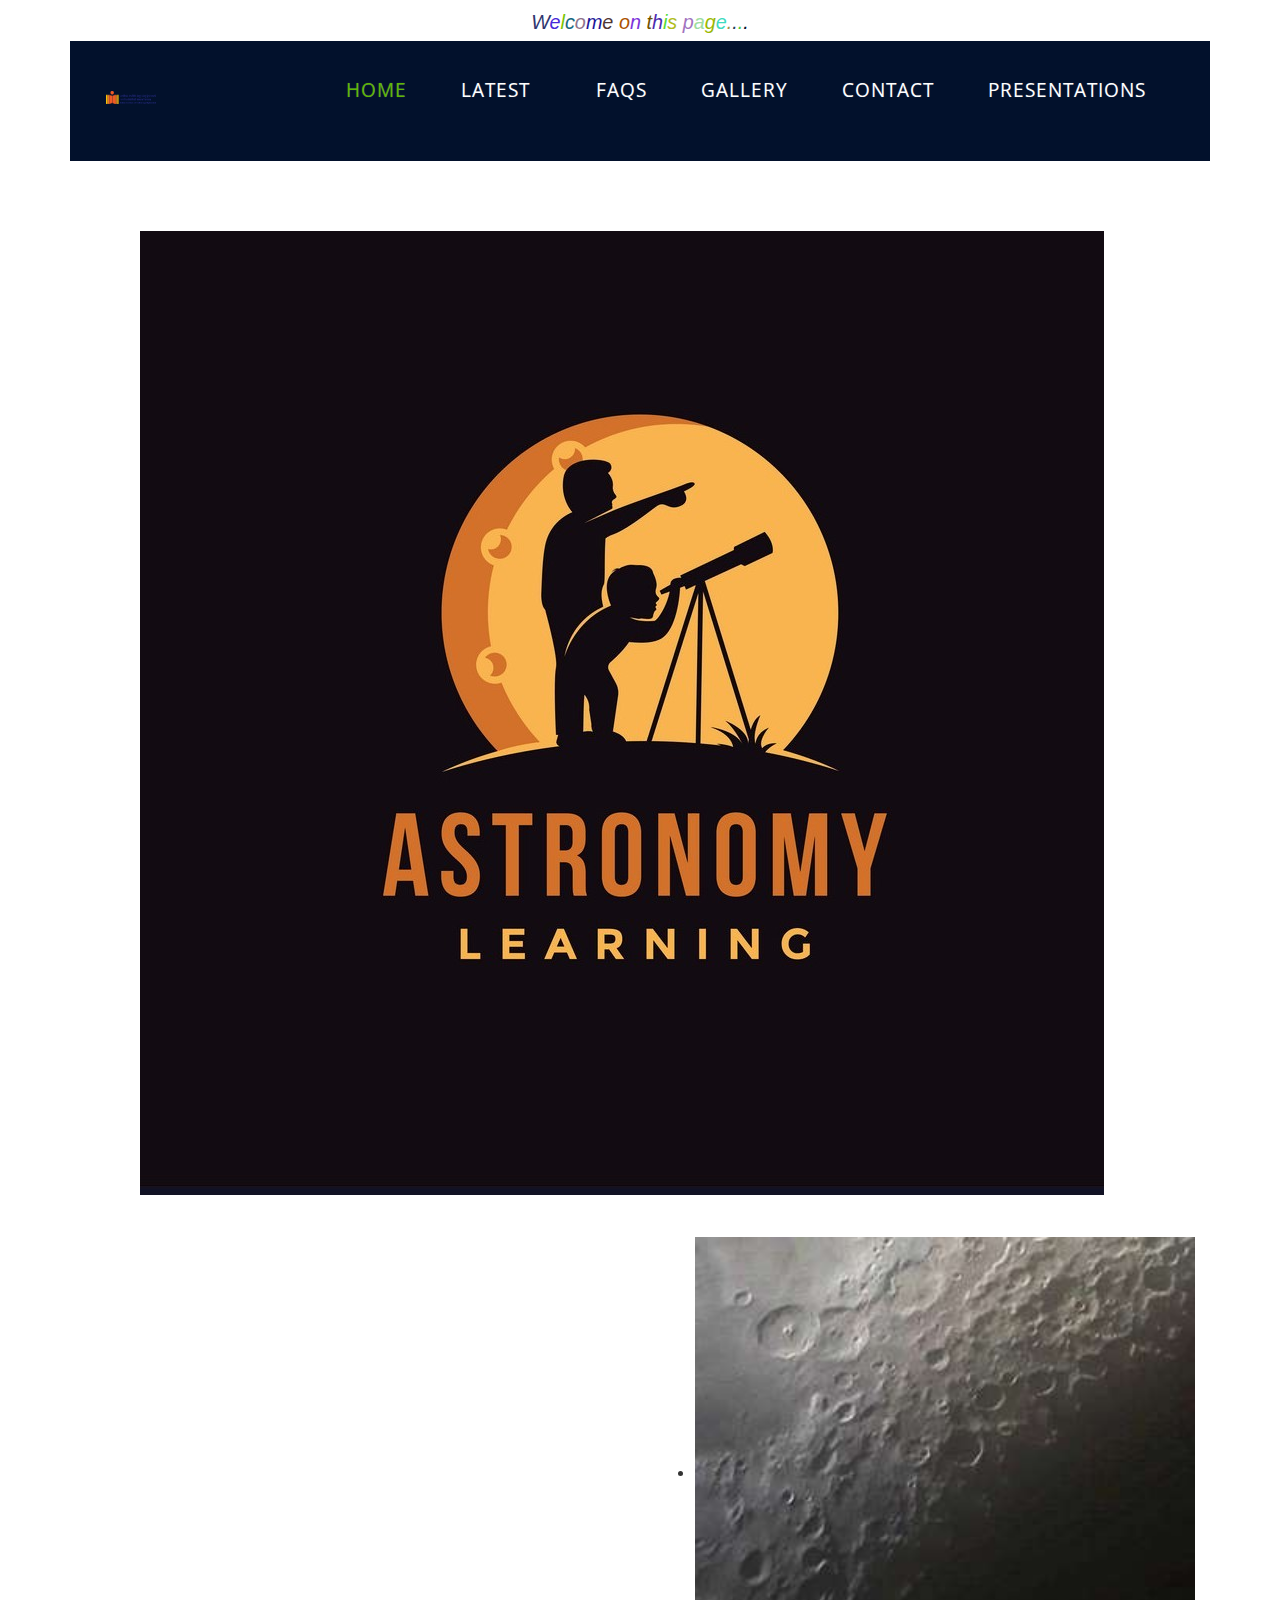
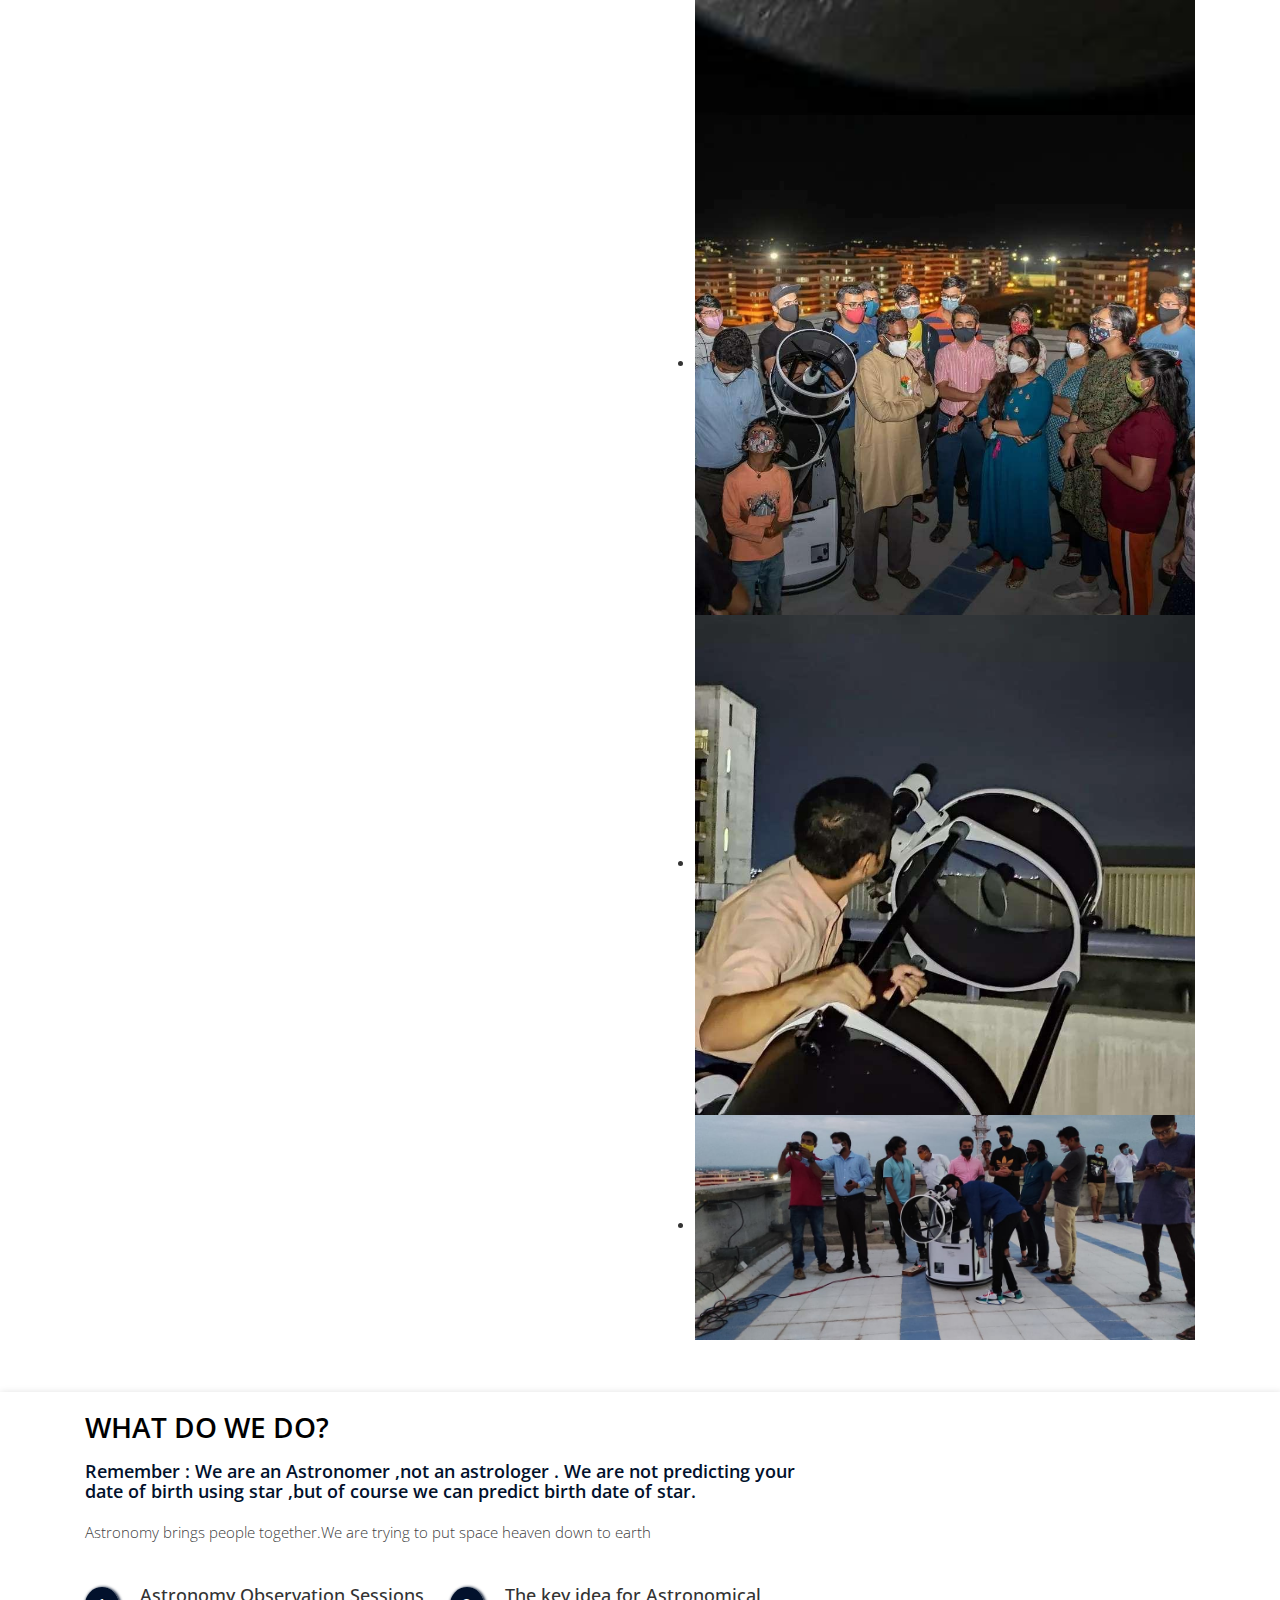
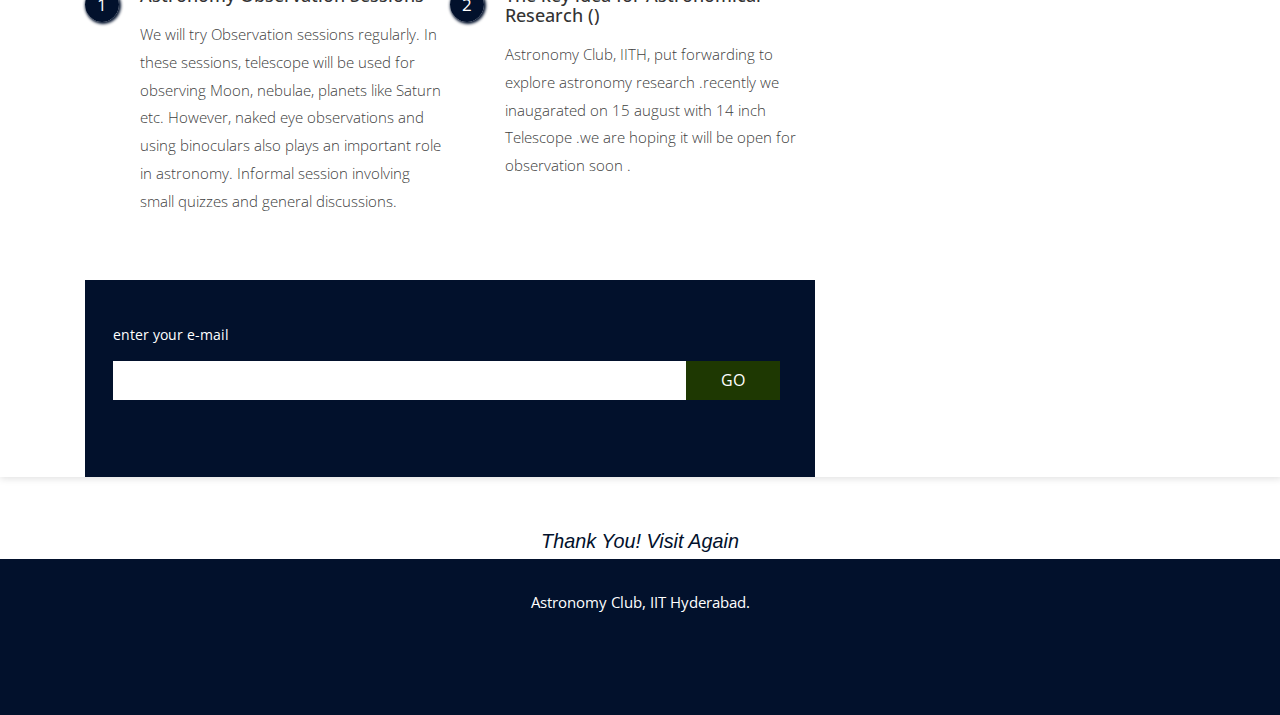
==== commit 989072ae: "Add files via upload" ====
--- a/IITH.html
+++ b/IITH.html
@@ -7,6 +7,7 @@
     	<meta http-equiv="Content-Type" content="text/html; charset=utf-8" />
 		<meta http-equiv="Content-Type" content="text/html; charset=iso-8859-1" />
 		<script type="text/javascript">
+
 			//   Change next line for your text msg.
 			var msg = 'Welcome on this page....'
 			var colorTimer = null;
@@ -36,17 +37,10 @@
 				//  Speed change below - Default = 200 - Lower = Faster 
 				colorTimer = window.setTimeout('colorize()', 200);
 			}
-		</script>
 		
-	</head>
-	<!--body bgcolor="#333333" link="#cc6600" vlink="#cc6600" onload='colorize();'-->
-		<div id="text" style="font-size:large; font-family: 'arial', Courier, monospace; letter-spacing:normal; font-weight:bold; font-style:normal; text-align:center; padding-top:5px;">
-			<script>
-				for (var i=0; i<msg.length; i++){
-					document.write("<span id ='colorizer" + i + "'>" + msg.charAt(i) + "</span>");
-				}
-			</script>
-		</div>
+</script>		
+	
+		
 
 
     
@@ -64,6 +58,13 @@
 <script src="js/modernizr.custom.js"></script>
 </head>
 <body>
+  <div id="text" style="font-size:large; font-family: 'arial', Courier, monospace; letter-spacing:normal; font-weight:bold; font-style:normal; text-align:center; padding-top:5px;">
+			<script>
+				for (var i=0; i<msg.length; i++){
+					document.write("<span id ='colorizer" + i + "'>" + msg.charAt(i) + "</span>");
+				}
+			</script>
+  </div>
   <!-- header -->	
 	<div class="banner">
 		<div class="container">
@@ -72,16 +73,16 @@
 						<span class="menu"> </span><center>
 						  
 						      <!-- Begin Logo -->
-        <a class="navbar-brand" href="/">
-            <!-- <img src="/assets/images/logo.png" alt="IIT Hyderabad" style="width:55%"> -->
-            <img src="images/horzlogolong.png" alt="IITH Logo">
+        <a class="navbar-brand" href="#">
+            
+            <img src="images/horzlogolong.png" alt="IITH Logo" width=50px>
 	    <ul class="cl-effect-1"-->
                                                                 <li class="active"><a href="index.html">Home</a></li>
 							        <li><a href="Latest.html">Latest</a><li>
 								<li><a href="faq.html">FAQs</a></li>
 								<li><a href="gallery.html">Gallery</a></li>
 								<li><a href="contact.html">Contact</a></li>
-								<!--li><a href="presentations.html">Presentations</a></li-->
+								<li><a href="presentations.html">Presentations</a></li>
 								
 								<div class="clearfix"> </div>
 							</ul>
@@ -98,7 +99,7 @@
 					</script>
 				<!-- script-for-nav -->
 				<div class="logo">
-					<a href="index.html"><img src="images/astronomy.jpeg" class="img-responsive" alt="" /></a>
+					<a href="IITH.html"><img src="images/astronomy.jpeg" class="img-responsive" alt="" /></a>
 				</div>
 		</div>
 	</div>
@@ -132,7 +133,7 @@
 				<div class="flexslider">
 					<ul class="slides">
 						<li>
-							<img src="images/D.jpg" class="img-responsive" alt="" />	
+							<img src="images/D.jpg" class="img-responsive" alt="" width=500px />	
 						</li>
 						<li>
 							<img src="images/A.jpeg" class="img-responsive" alt="" />
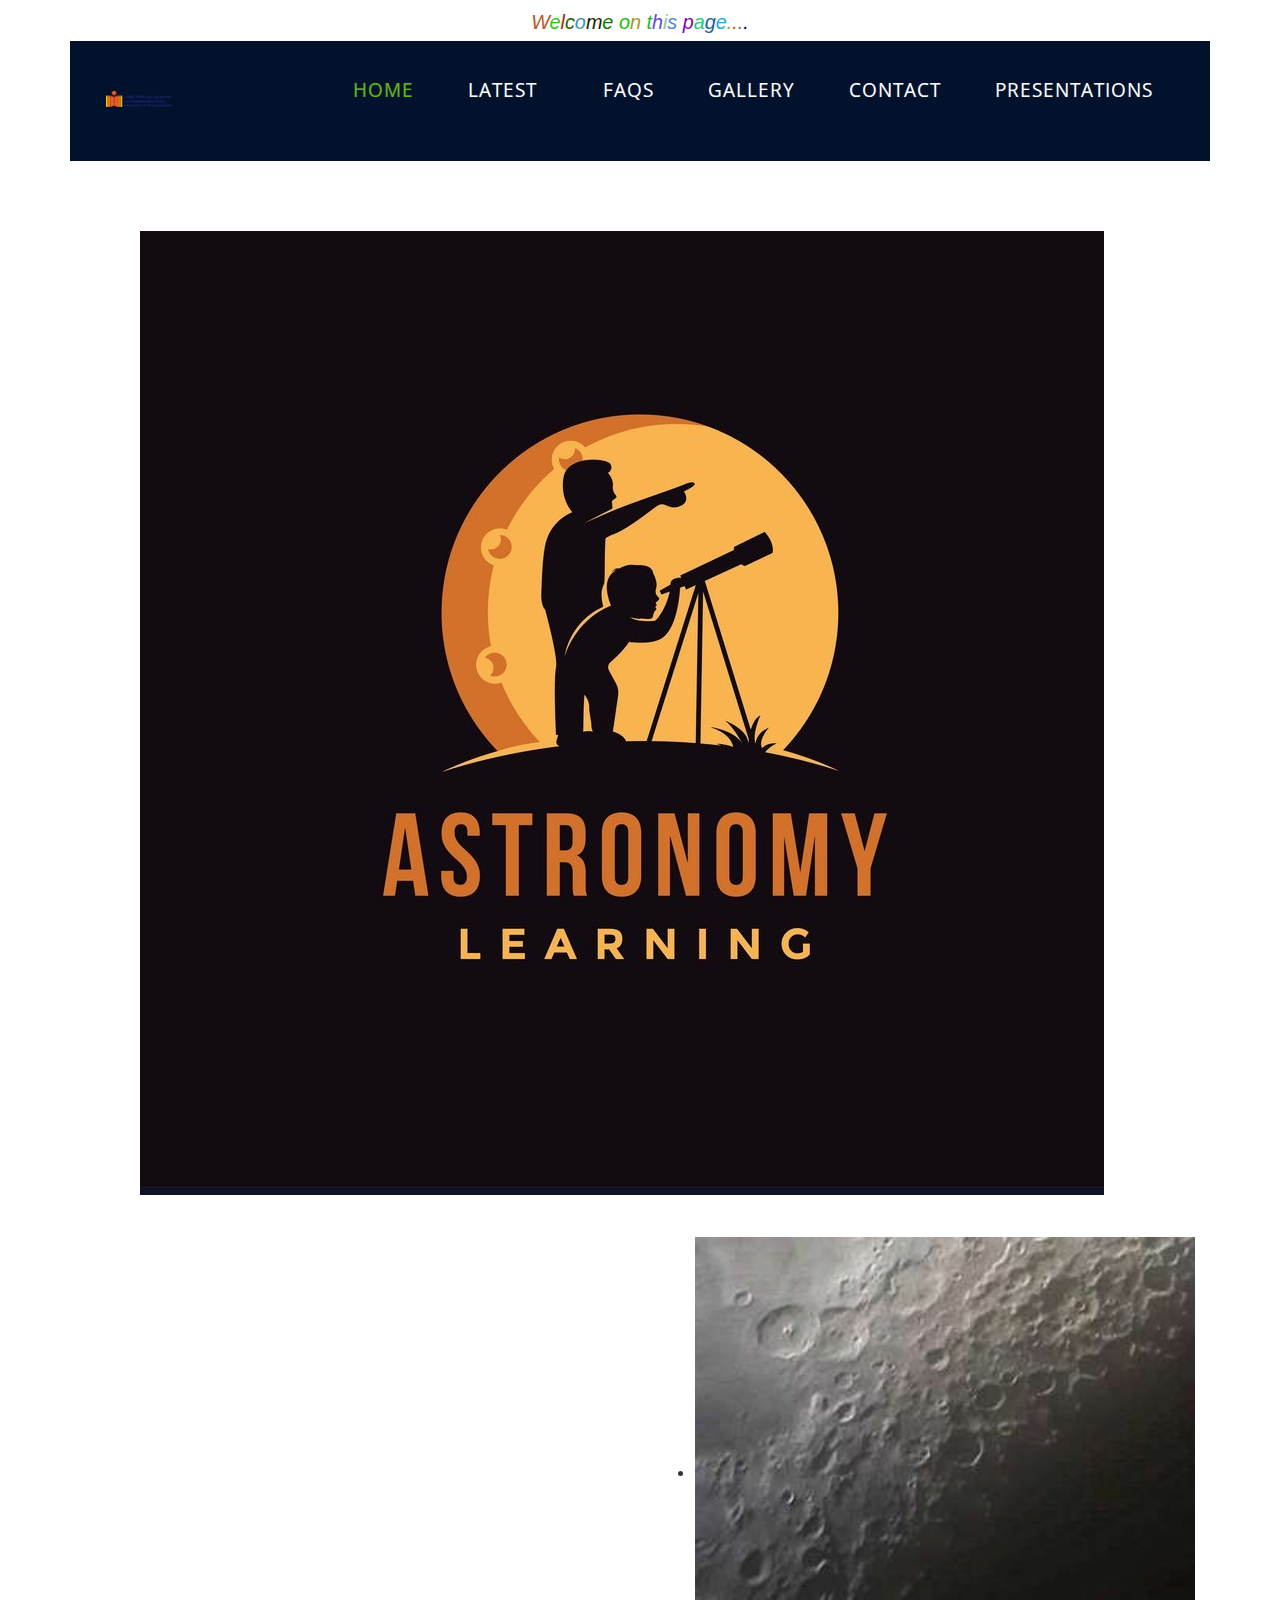
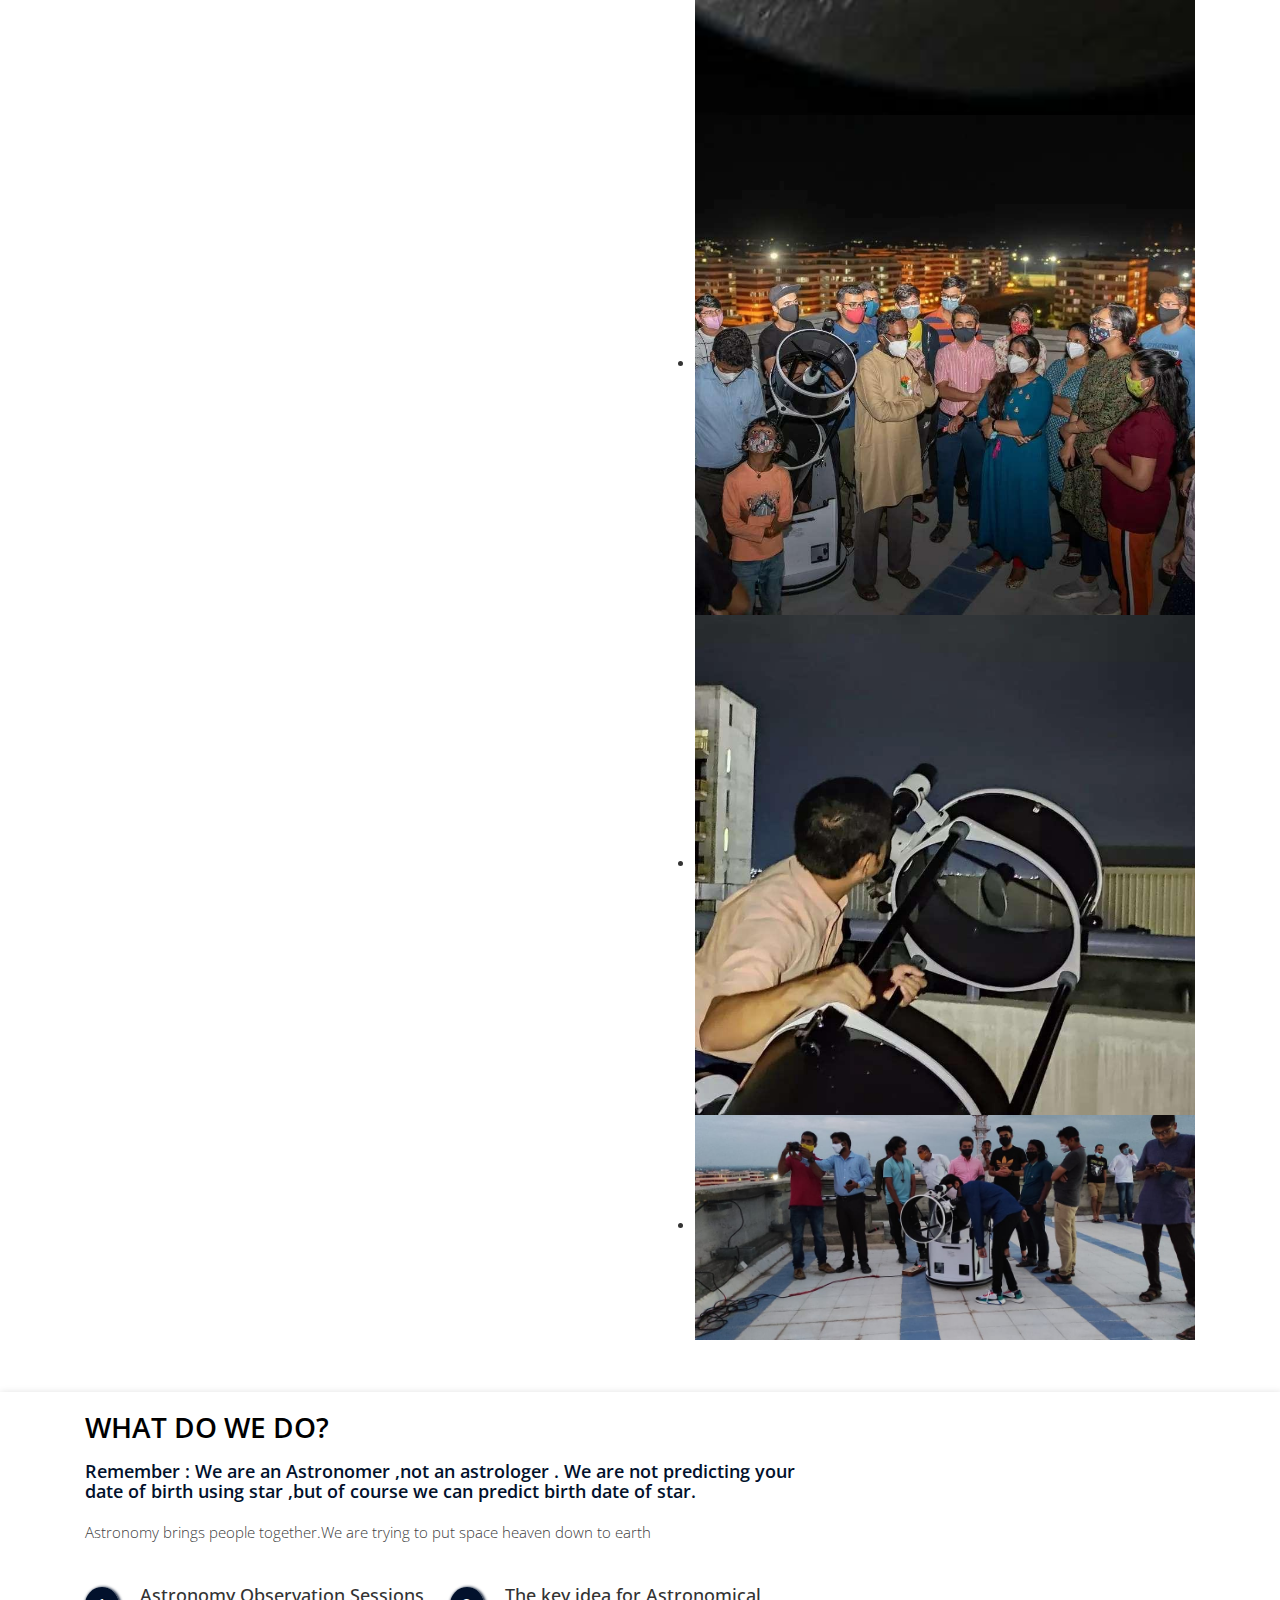
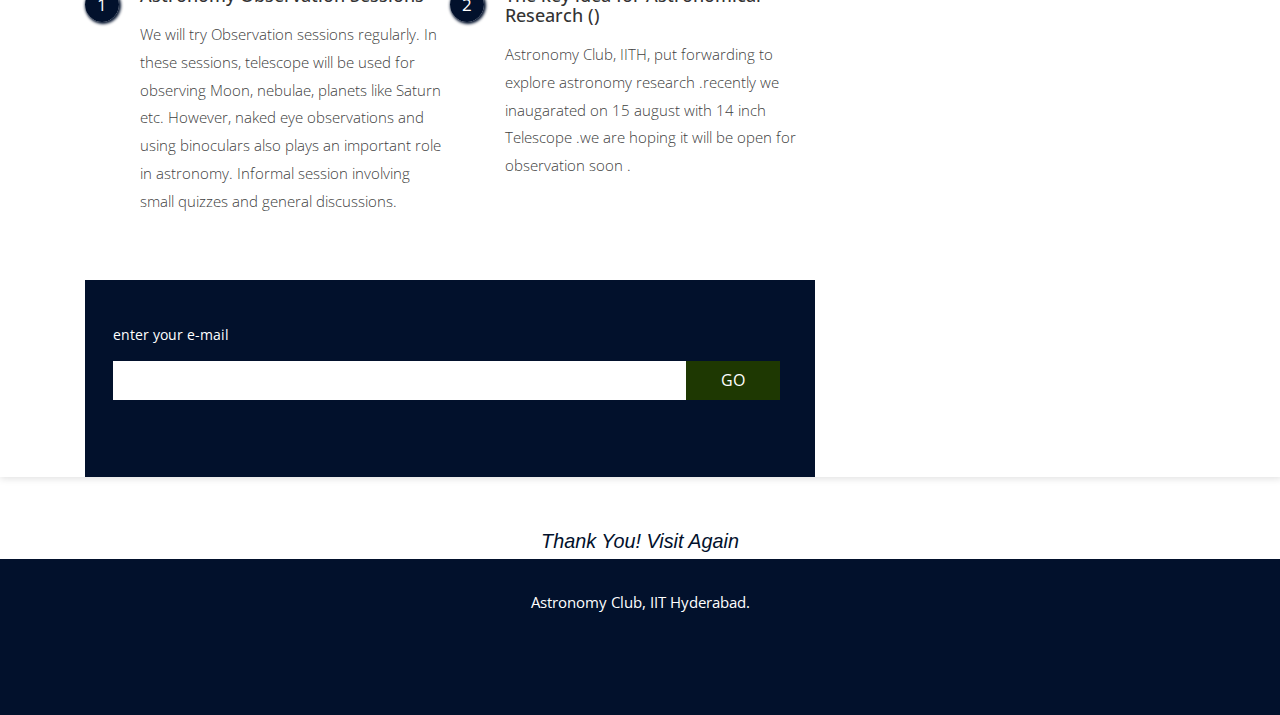
==== commit e880915f: "Add files via upload" ====
--- a/IITH.html
+++ b/IITH.html
@@ -75,8 +75,8 @@
 						      <!-- Begin Logo -->
         <a class="navbar-brand" href="#">
             
-            <img src="images/horzlogolong.png" alt="IITH Logo" width=50px>
-	    <ul class="cl-effect-1"-->
+            <img src="images/horzlogolong.png" alt="IITH Logo" width=65px>
+	                                                        <ul class="cl-effect-1">
                                                                 <li class="active"><a href="index.html">Home</a></li>
 							        <li><a href="Latest.html">Latest</a><li>
 								<li><a href="faq.html">FAQs</a></li>
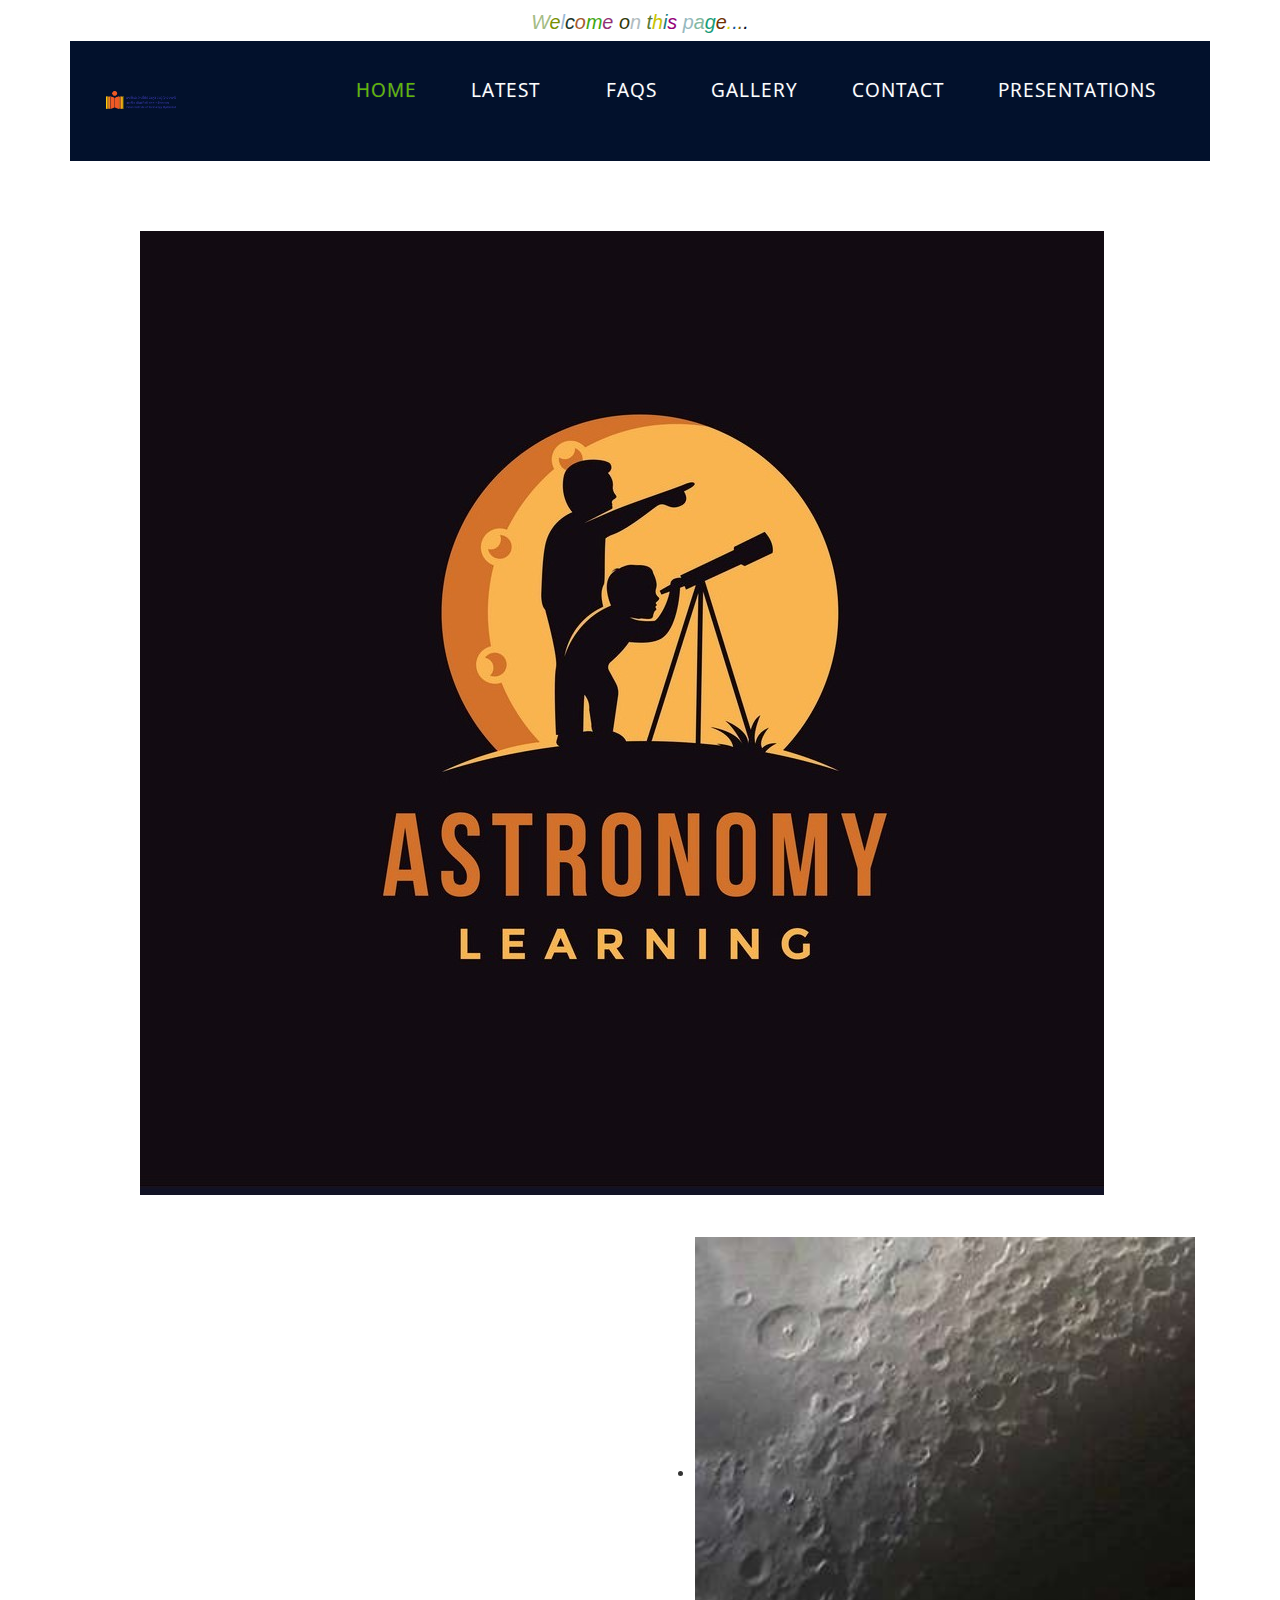
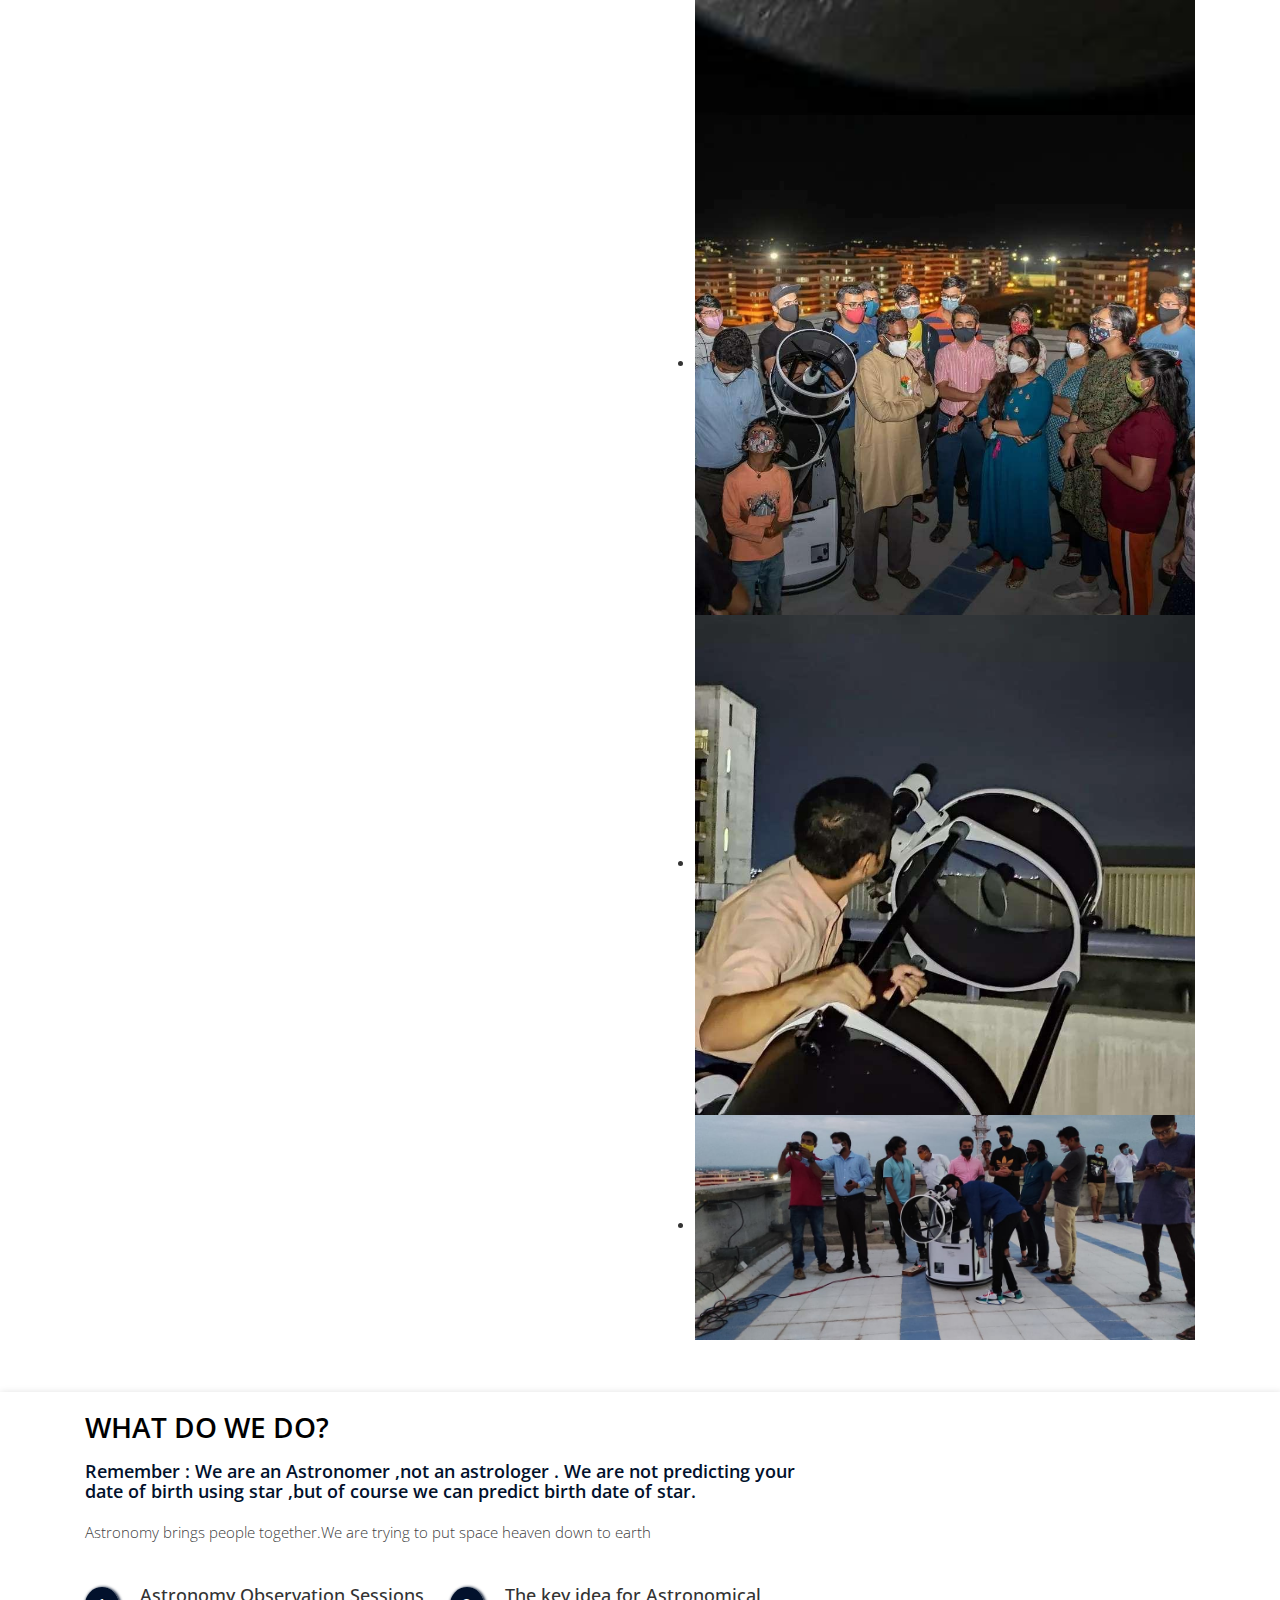
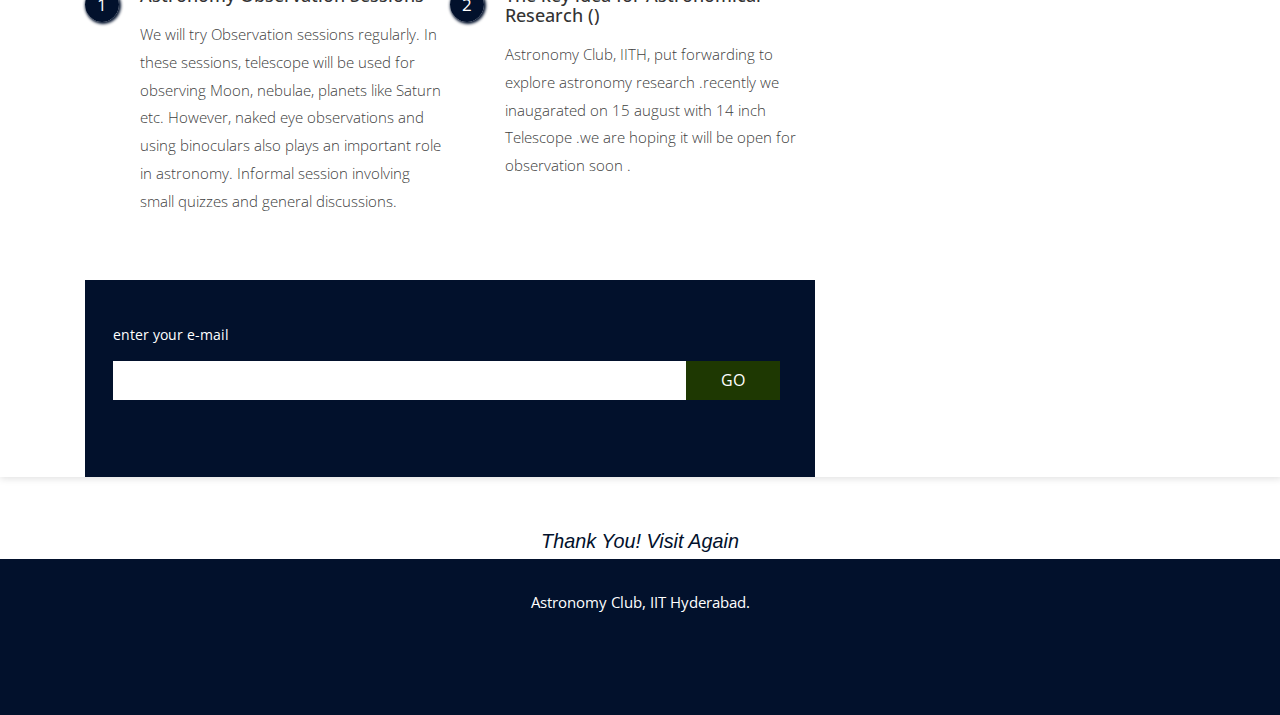
==== commit 24b05bde: "Add files via upload" ====
--- a/IITH.html
+++ b/IITH.html
@@ -75,7 +75,7 @@
 						      <!-- Begin Logo -->
         <a class="navbar-brand" href="#">
             
-            <img src="images/horzlogolong.png" alt="IITH Logo" width=65px>
+            <img src="images/horzlogolong.png" alt="IITH Logo" width=70px>
 	                                                        <ul class="cl-effect-1">
                                                                 <li class="active"><a href="index.html">Home</a></li>
 							        <li><a href="Latest.html">Latest</a><li>
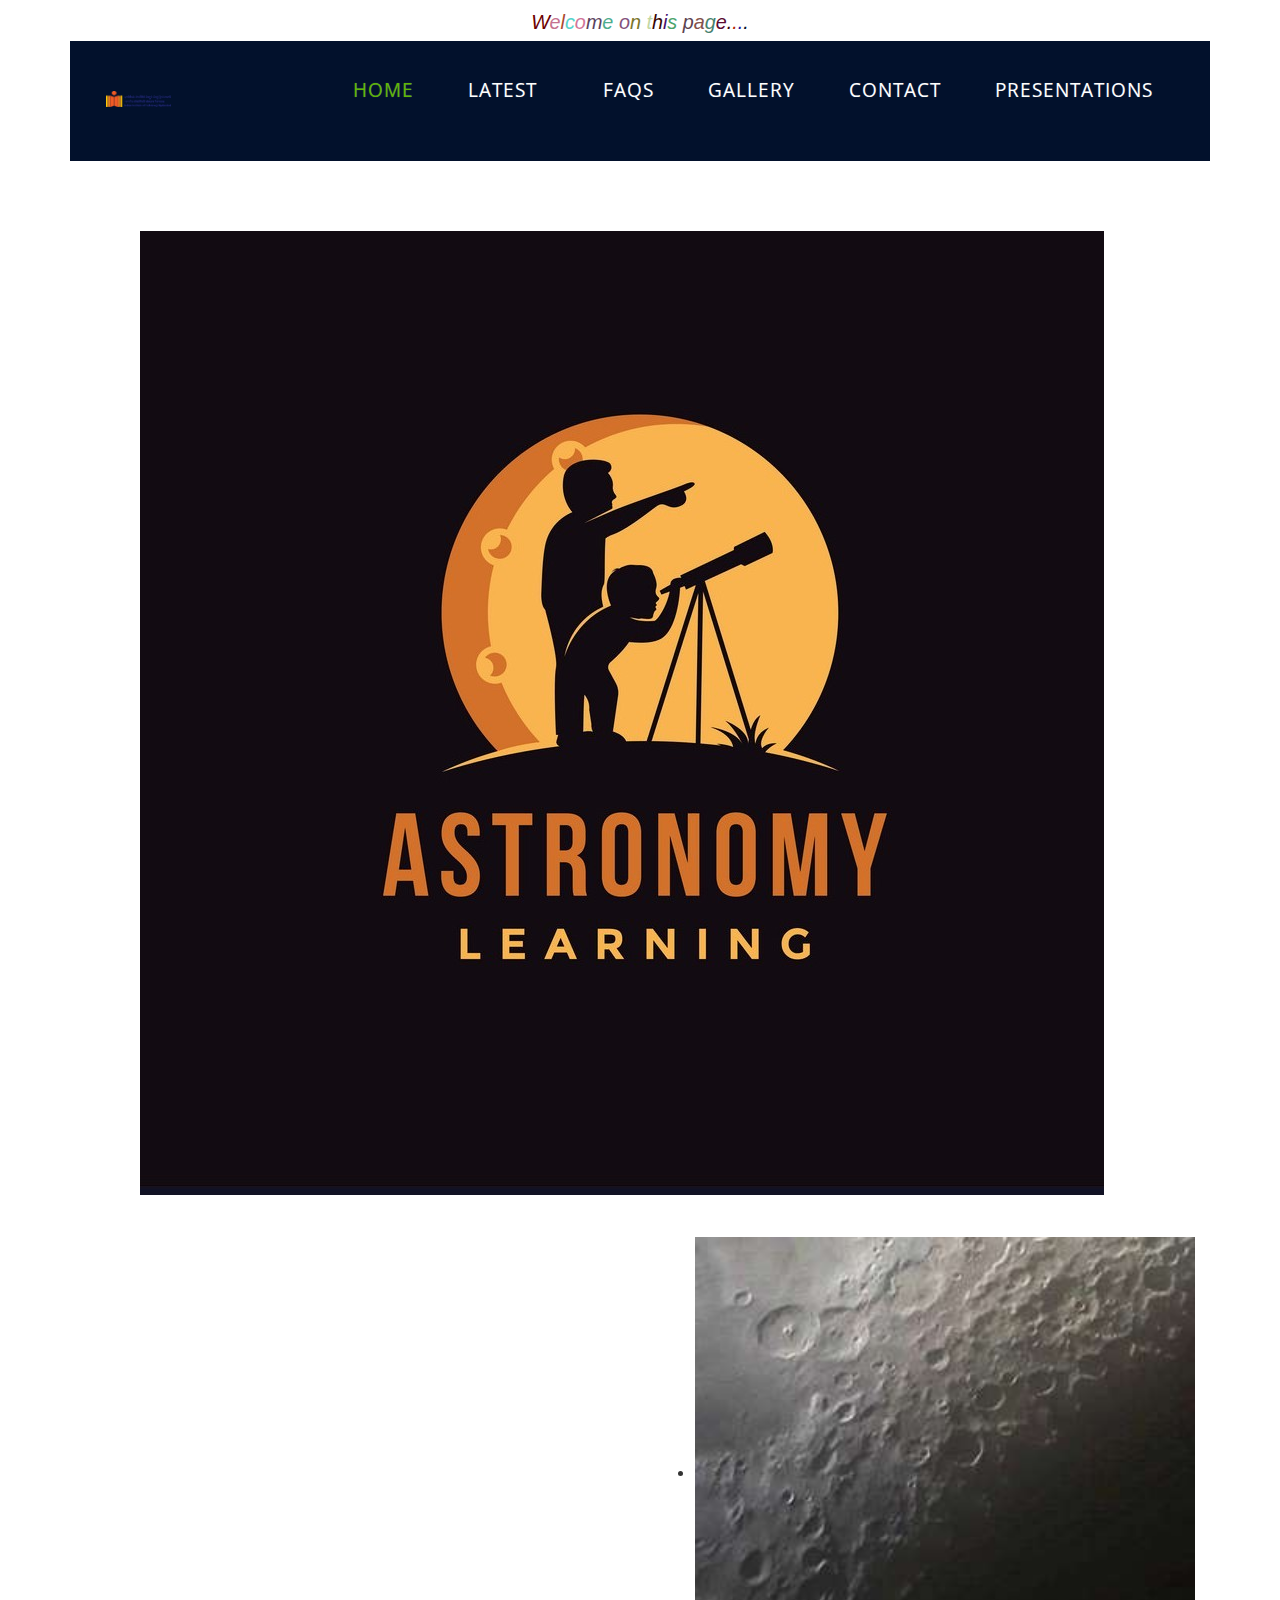
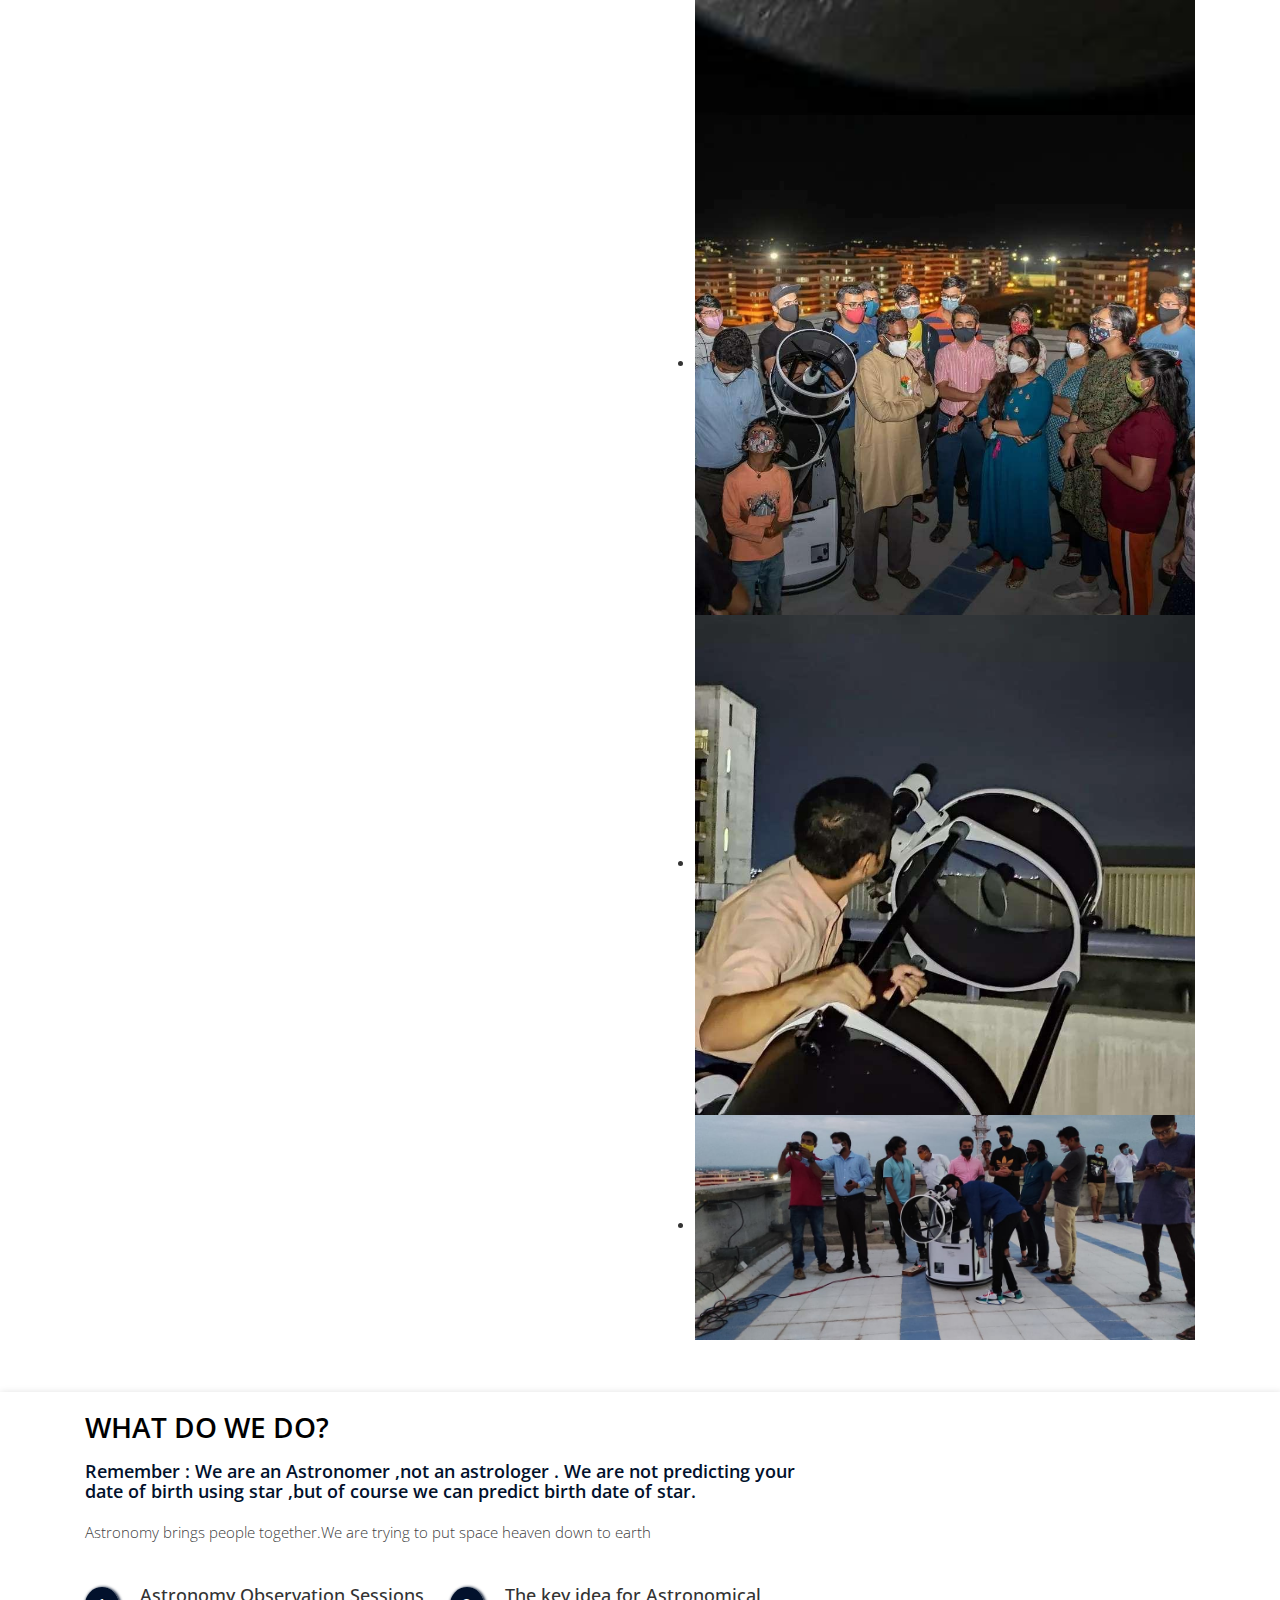
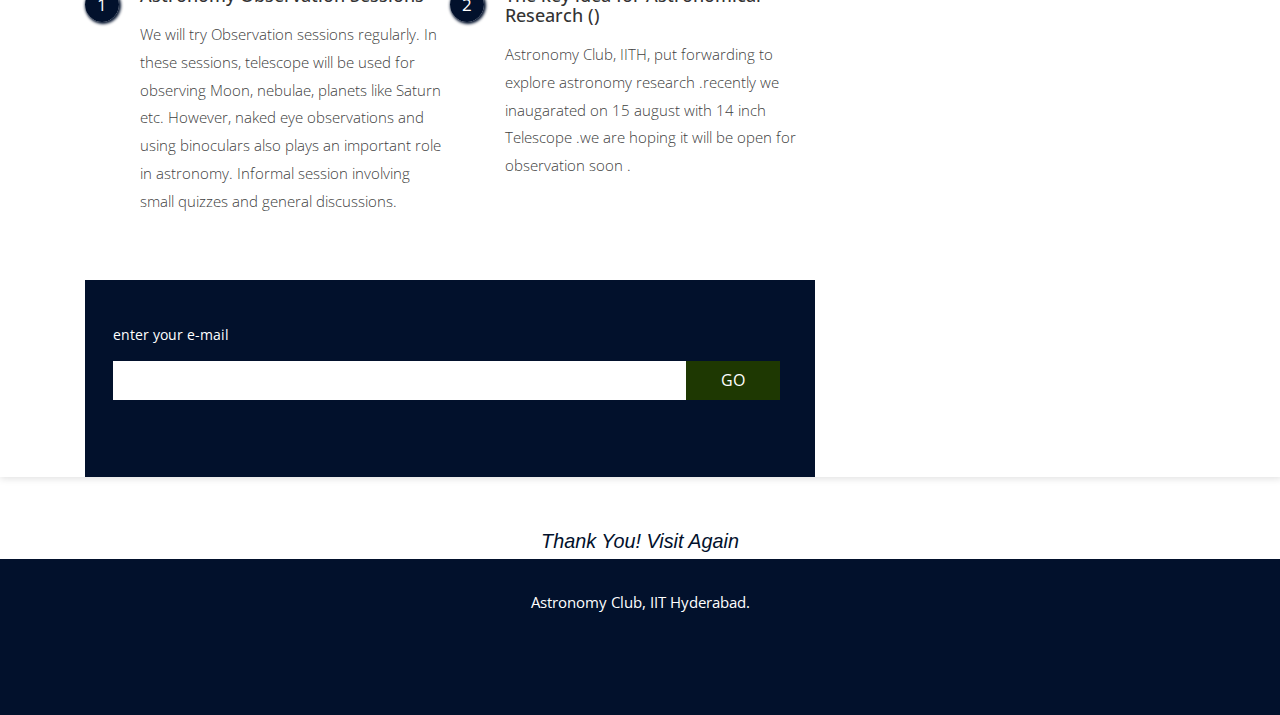
==== commit 43ade3ea: "Add files via upload" ====
--- a/IITH.html
+++ b/IITH.html
@@ -75,7 +75,7 @@
 						      <!-- Begin Logo -->
         <a class="navbar-brand" href="#">
             
-            <img src="images/horzlogolong.png" alt="IITH Logo" width=70px>
+            <img src="images/horzlogolong.png" alt="IITH Logo" width=65px>
 	                                                        <ul class="cl-effect-1">
                                                                 <li class="active"><a href="index.html">Home</a></li>
 							        <li><a href="Latest.html">Latest</a><li>
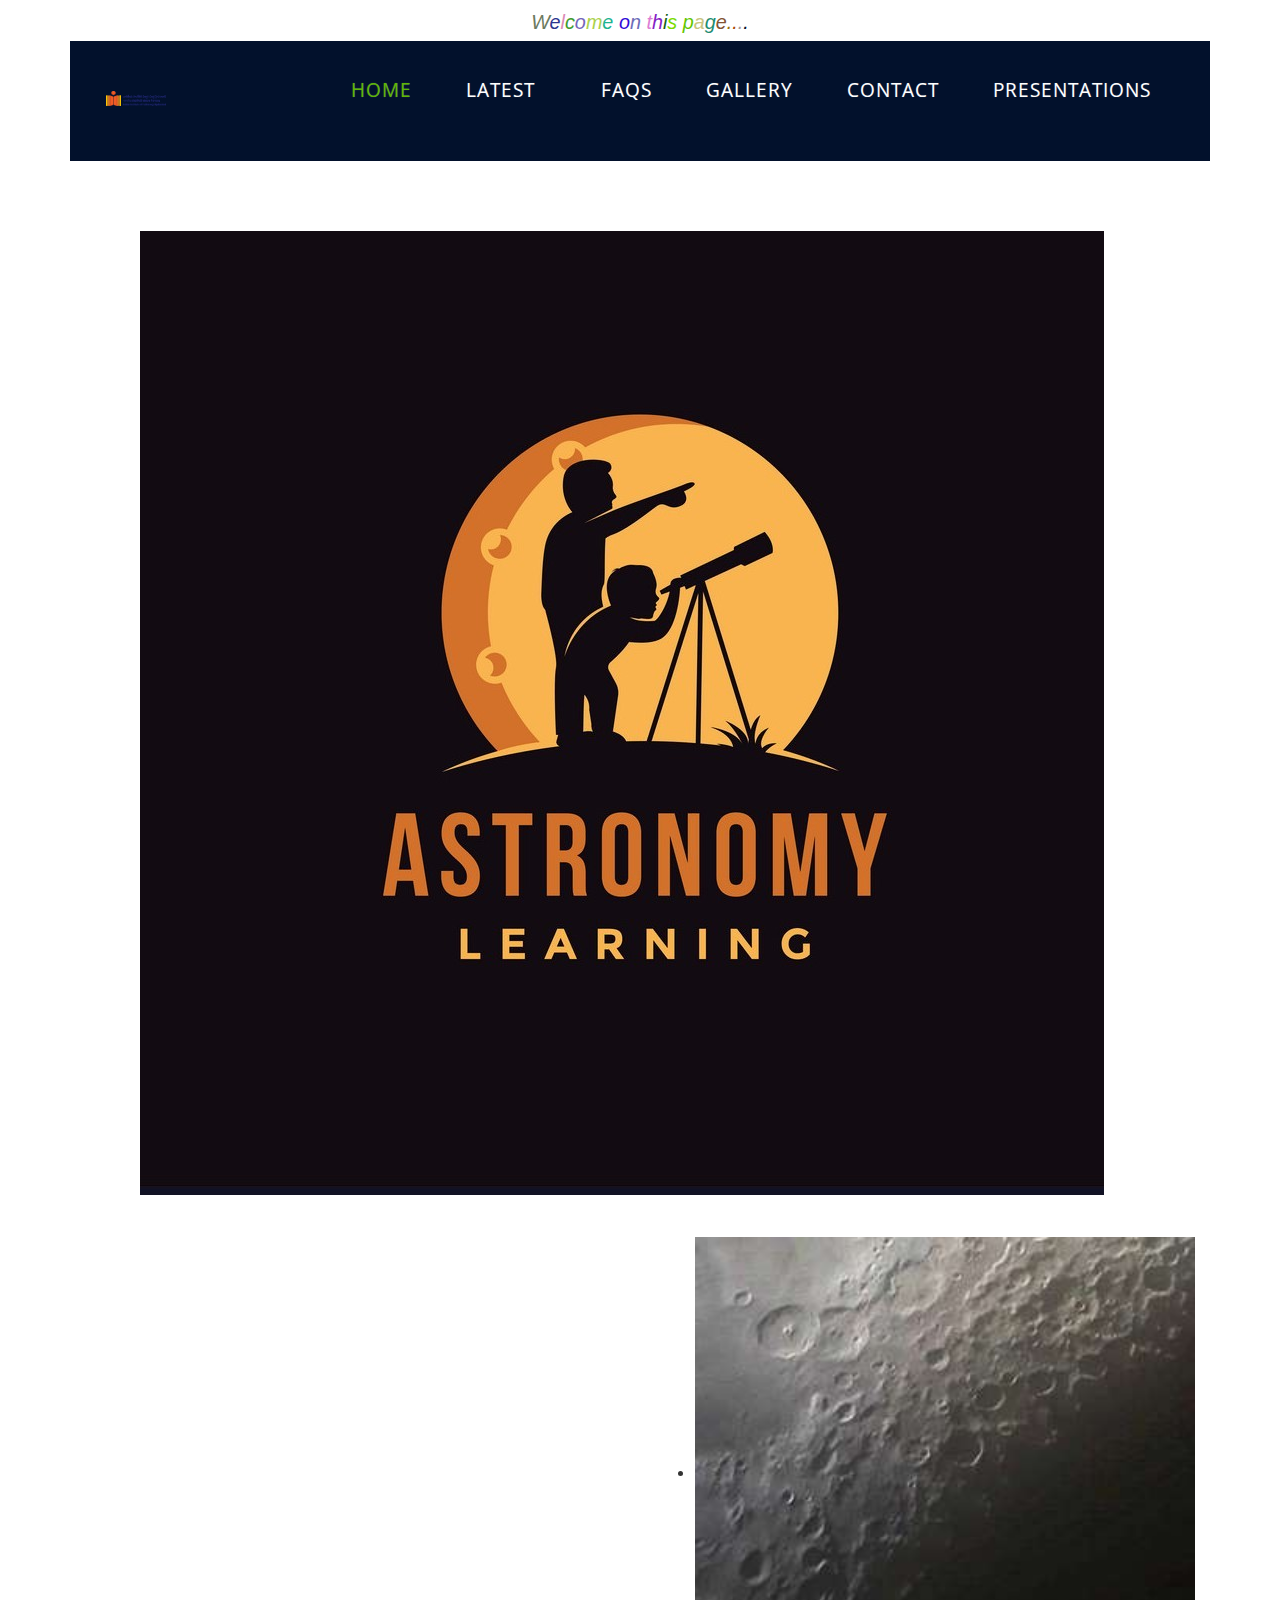
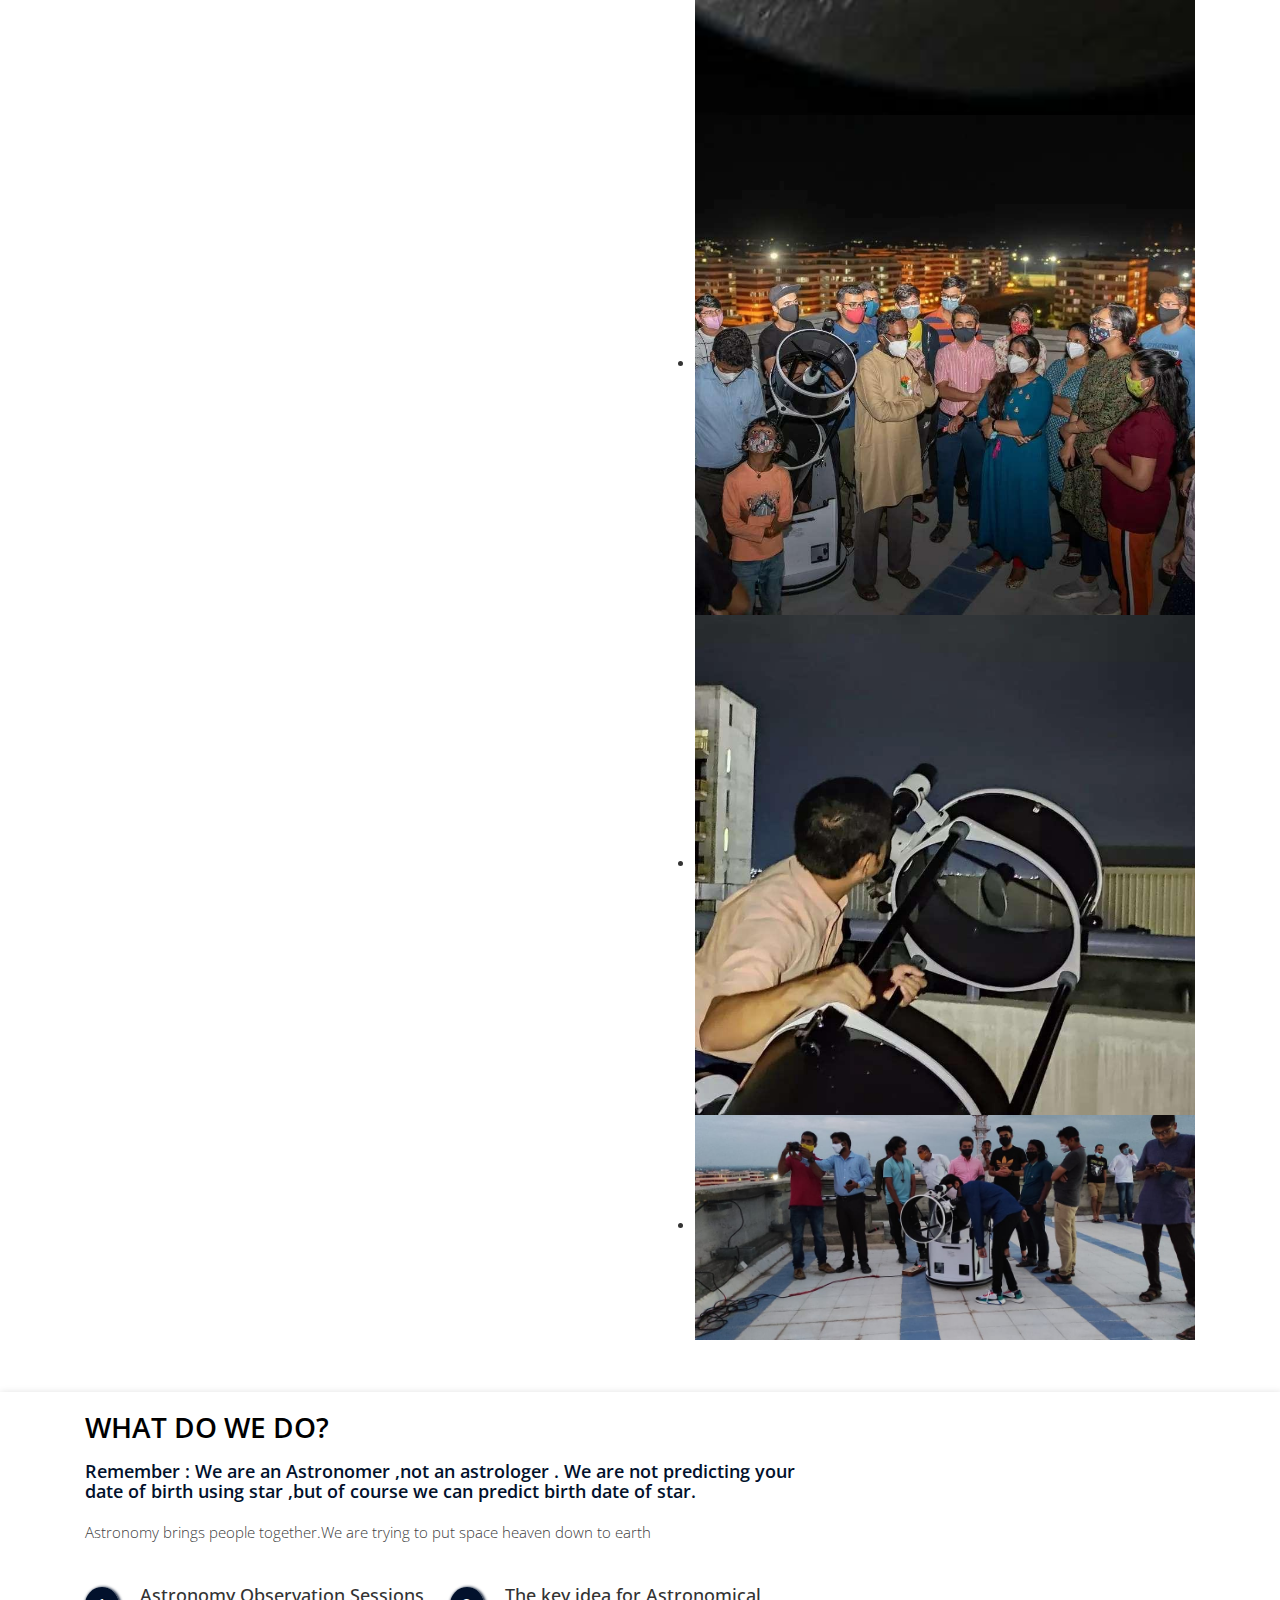
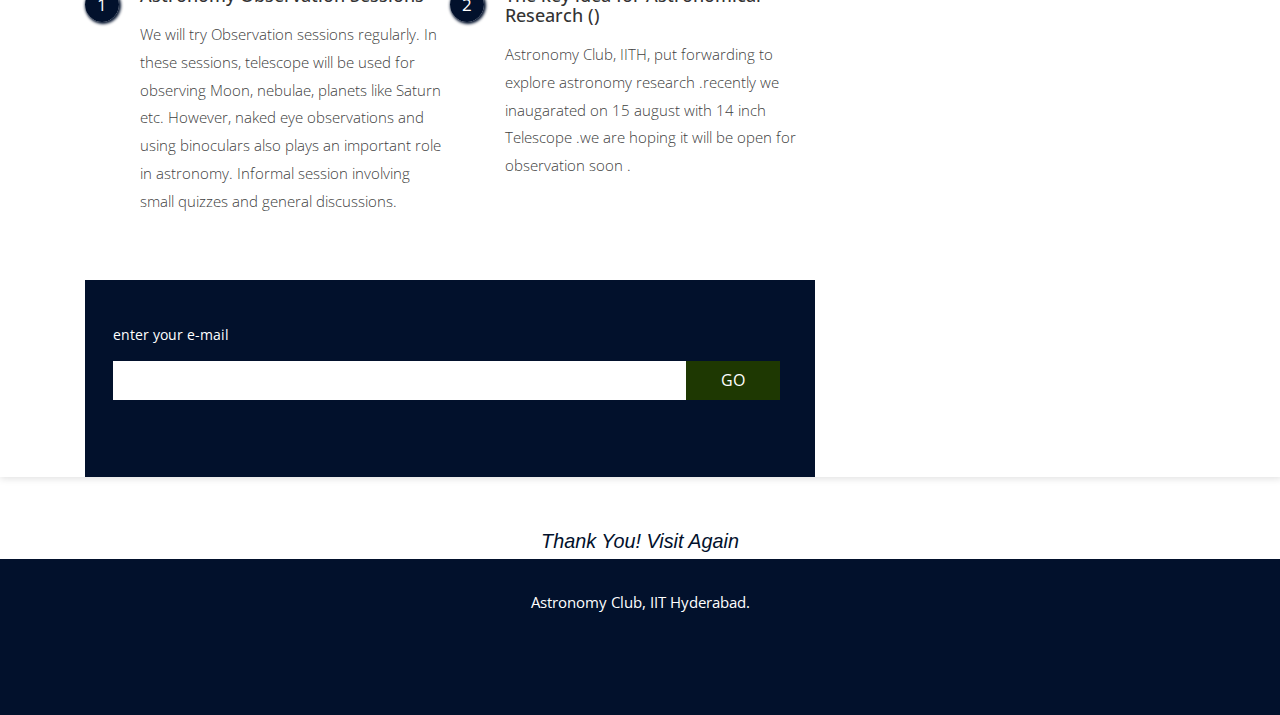
==== commit 99c49048: "Add files via upload" ====
--- a/IITH.html
+++ b/IITH.html
@@ -75,7 +75,7 @@
 						      <!-- Begin Logo -->
         <a class="navbar-brand" href="#">
             
-            <img src="images/horzlogolong.png" alt="IITH Logo" width=65px>
+            <img src="images/horzlogolong.png" alt="IITH Logo" width=60px>
 	                                                        <ul class="cl-effect-1">
                                                                 <li class="active"><a href="index.html">Home</a></li>
 							        <li><a href="Latest.html">Latest</a><li>
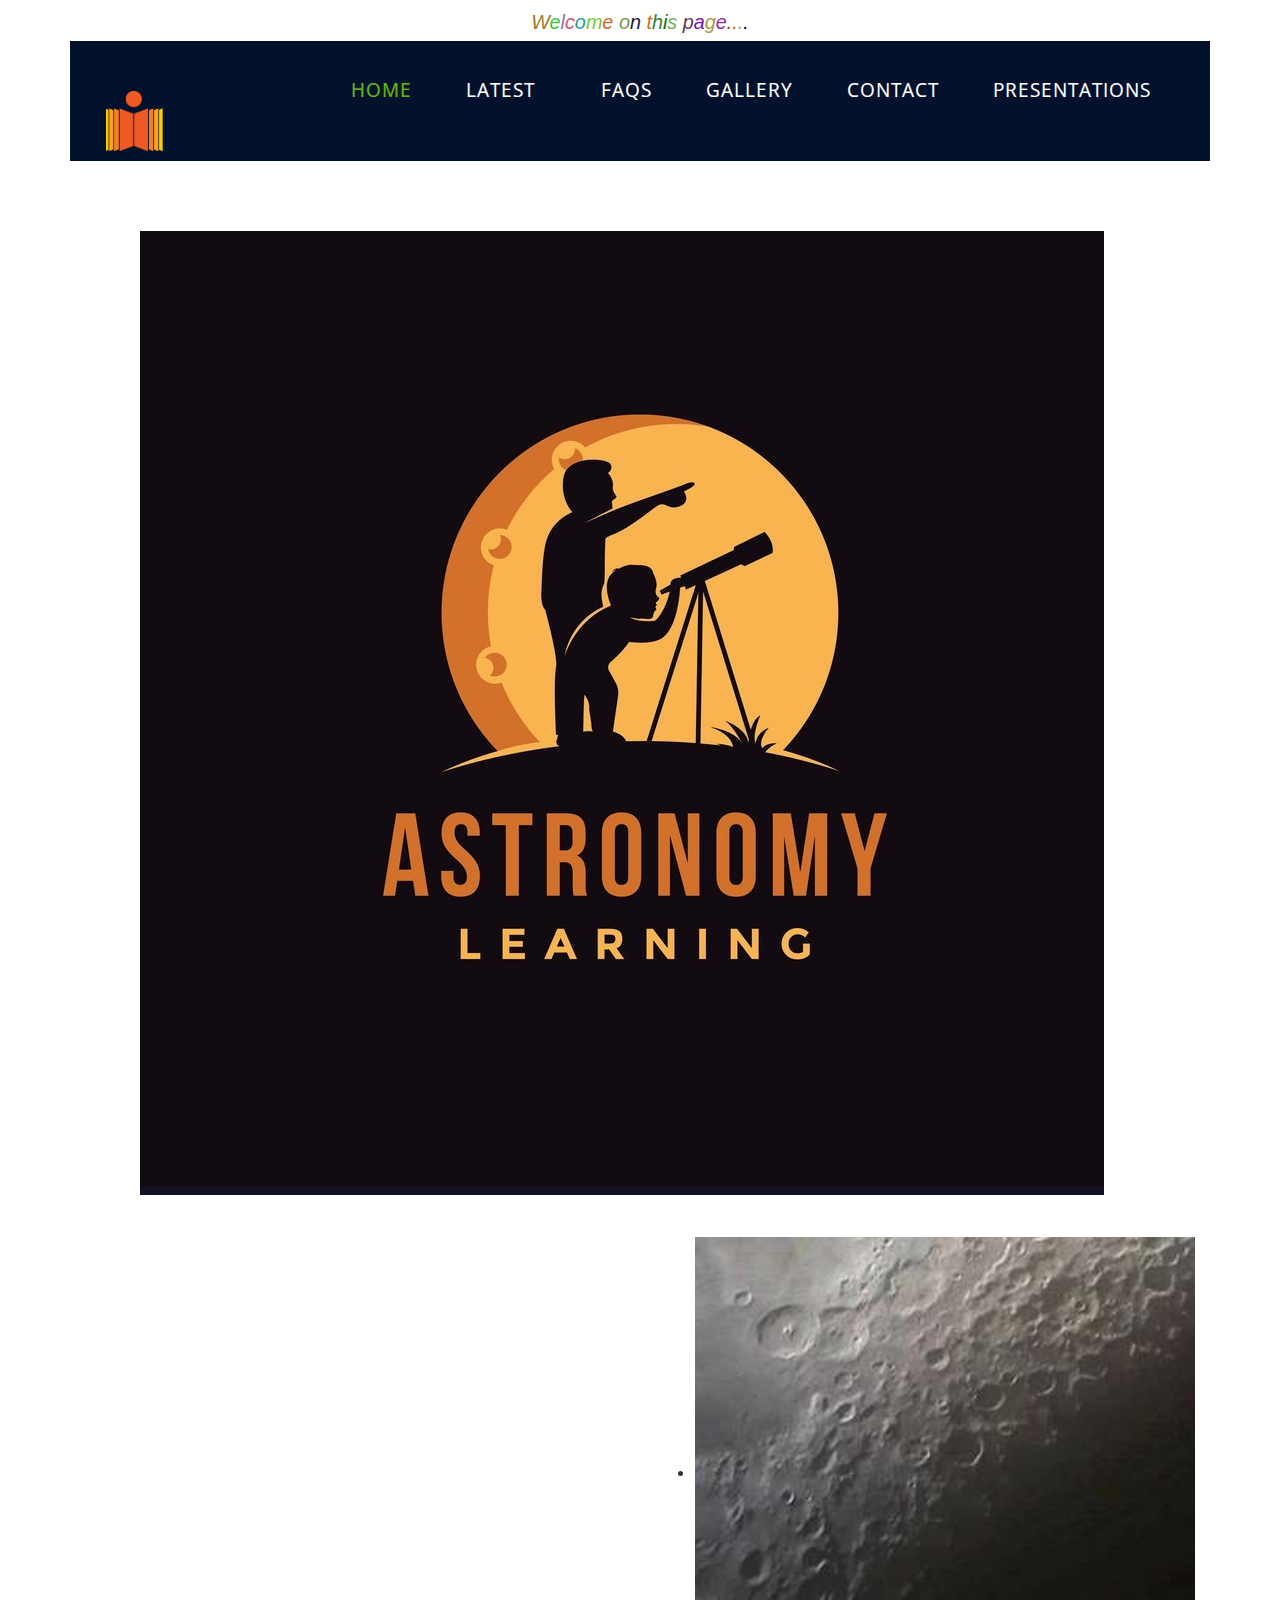
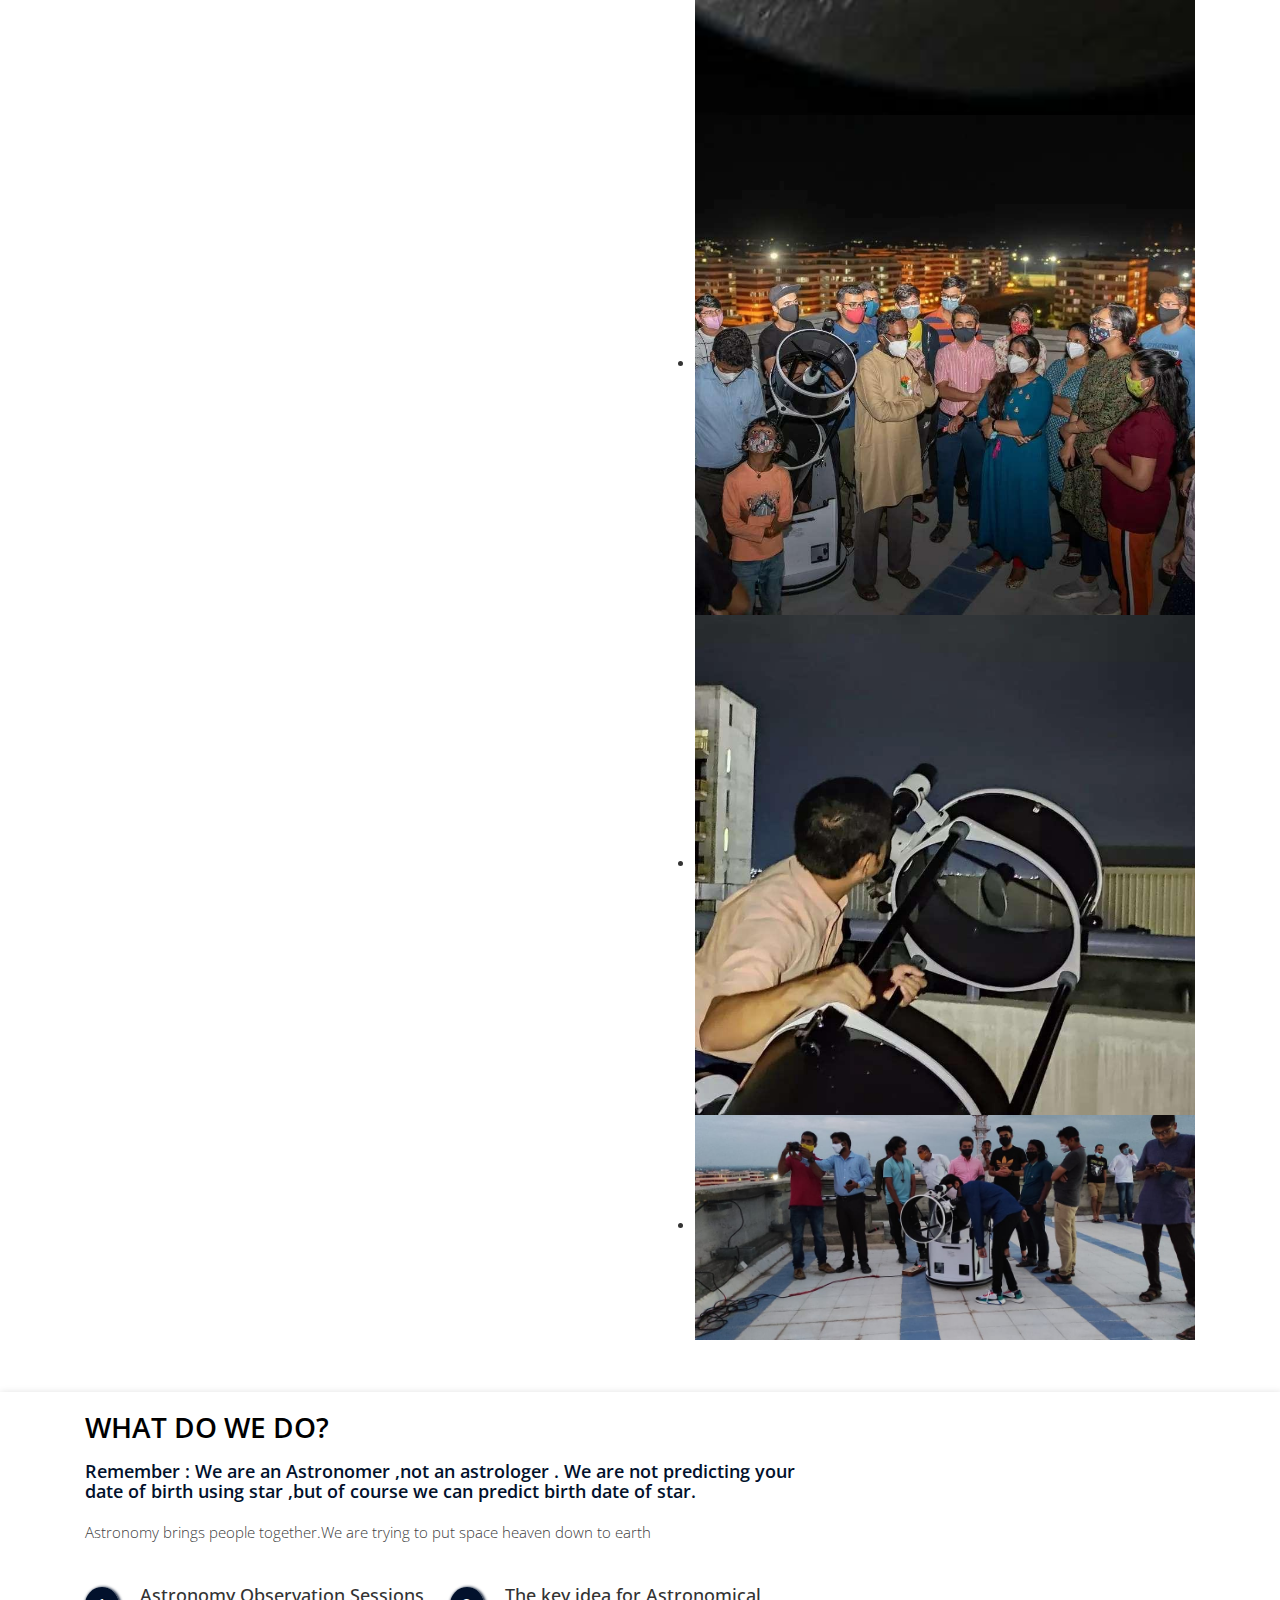
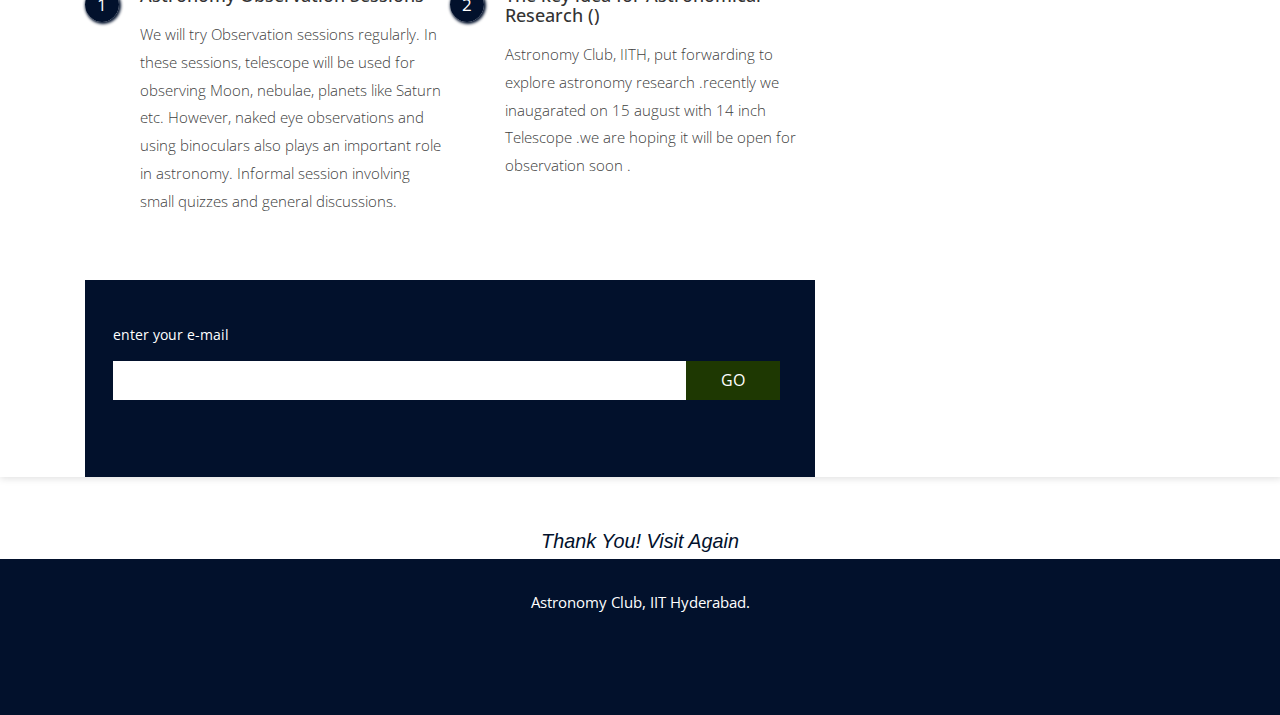
==== commit 34699ad4: "Add files via upload" ====
--- a/IITH.html
+++ b/IITH.html
@@ -1,6 +1,6 @@
 <html>
   <head>
-  <head>
+  
     <meta charset="windows-1252">
 <meta http-equiv="X-UA-Compatible" content="IE=edge">
 <meta name="viewport" content="width=device-width, initial-scale=1">
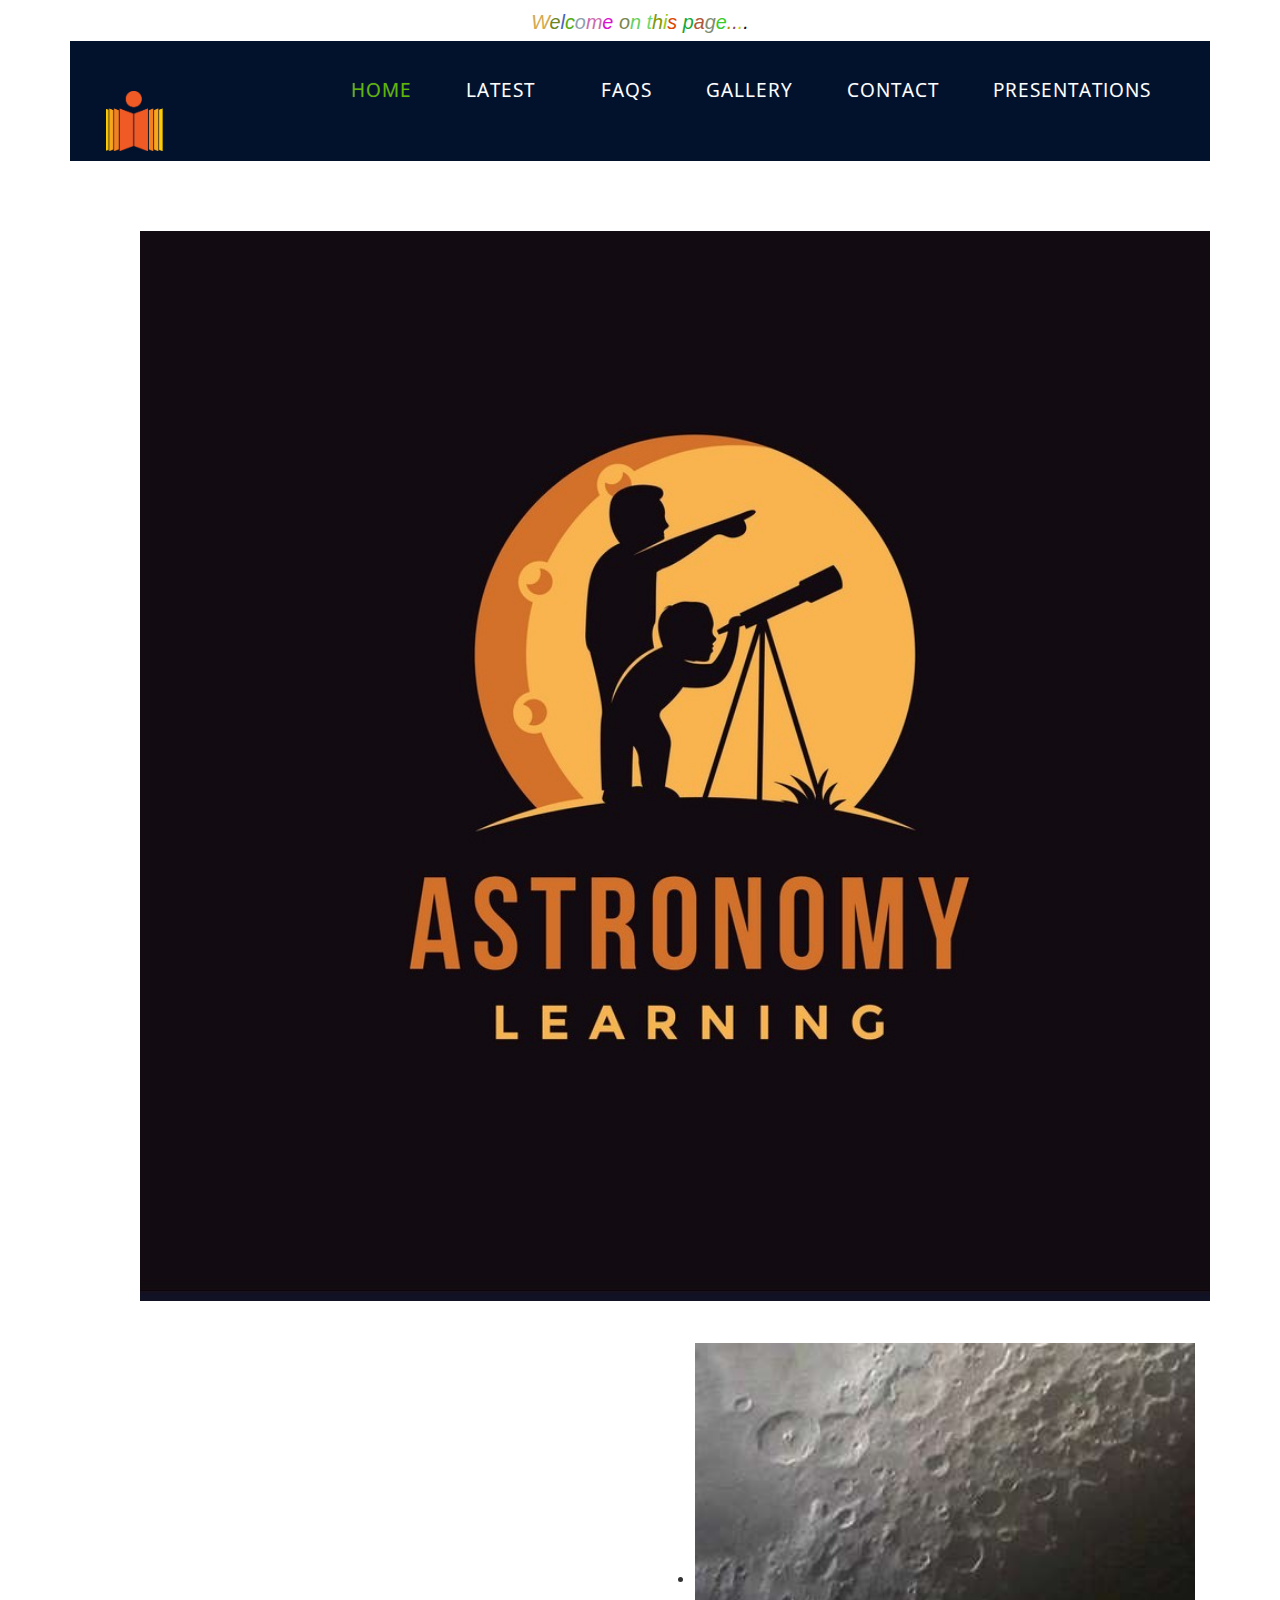
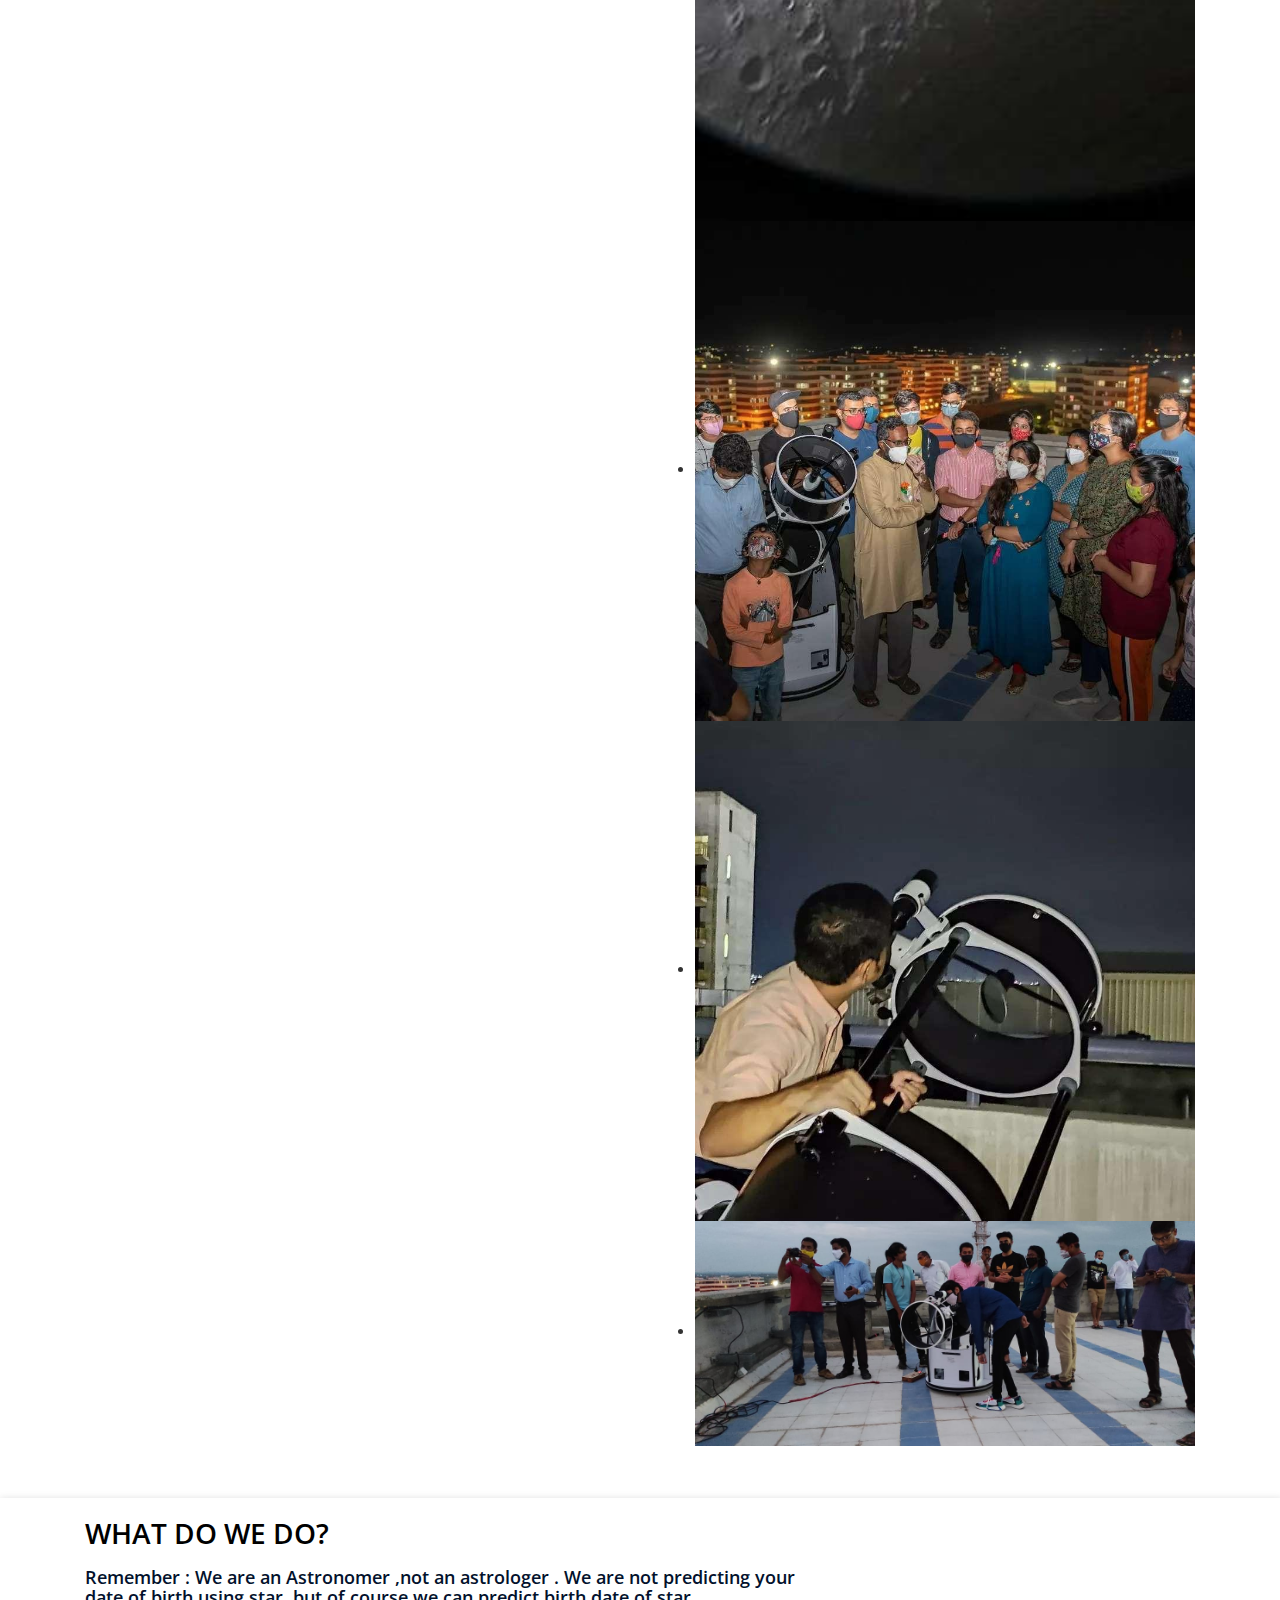
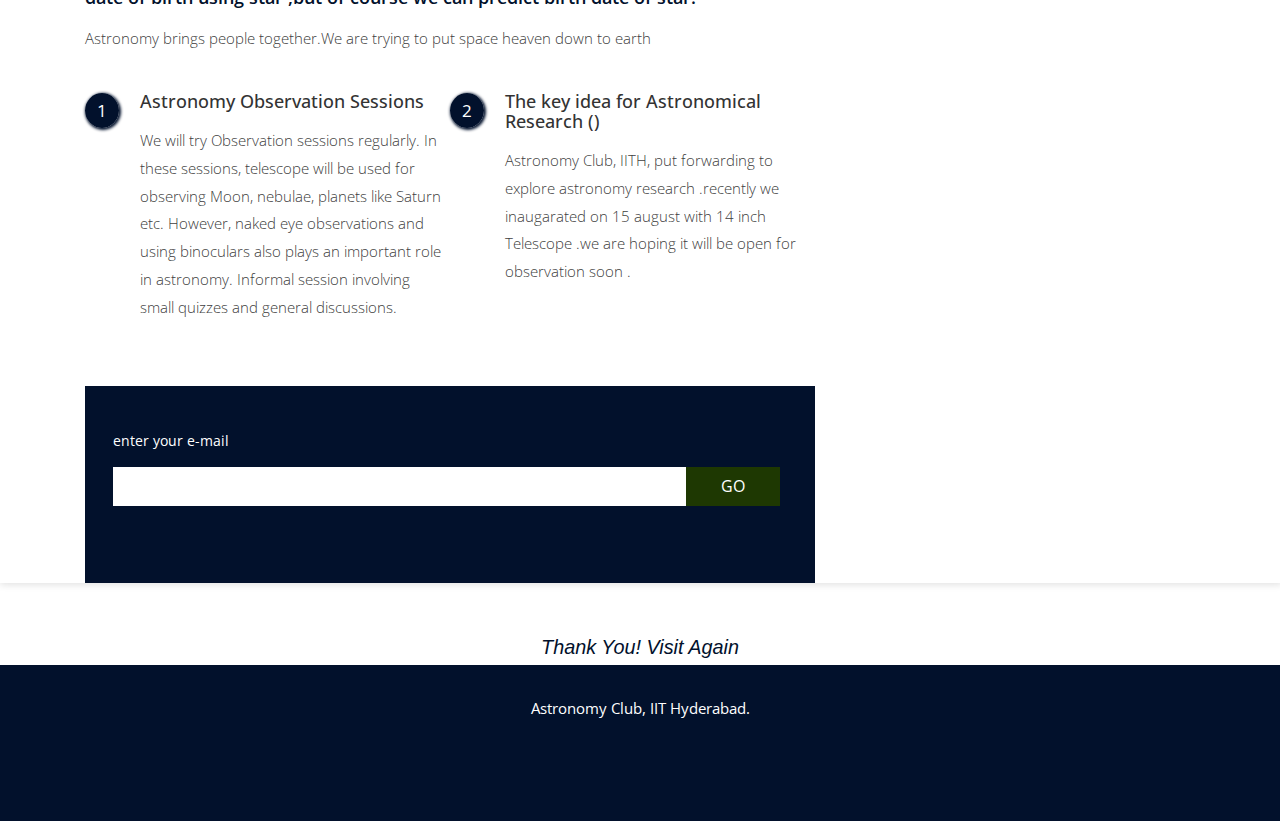
==== commit 321708ef: "Add files via upload" ====
--- a/IITH.html
+++ b/IITH.html
@@ -99,7 +99,7 @@
 					</script>
 				<!-- script-for-nav -->
 				<div class="logo">
-					<a href="IITH.html"><img src="images/astronomy.jpeg" class="img-responsive" alt="" /></a>
+					<a href="IITH.html"><img src="images/astronomy.jpeg" class="img-responsive" alt=""width=2000px /></a>
 				</div>
 		</div>
 	</div>
